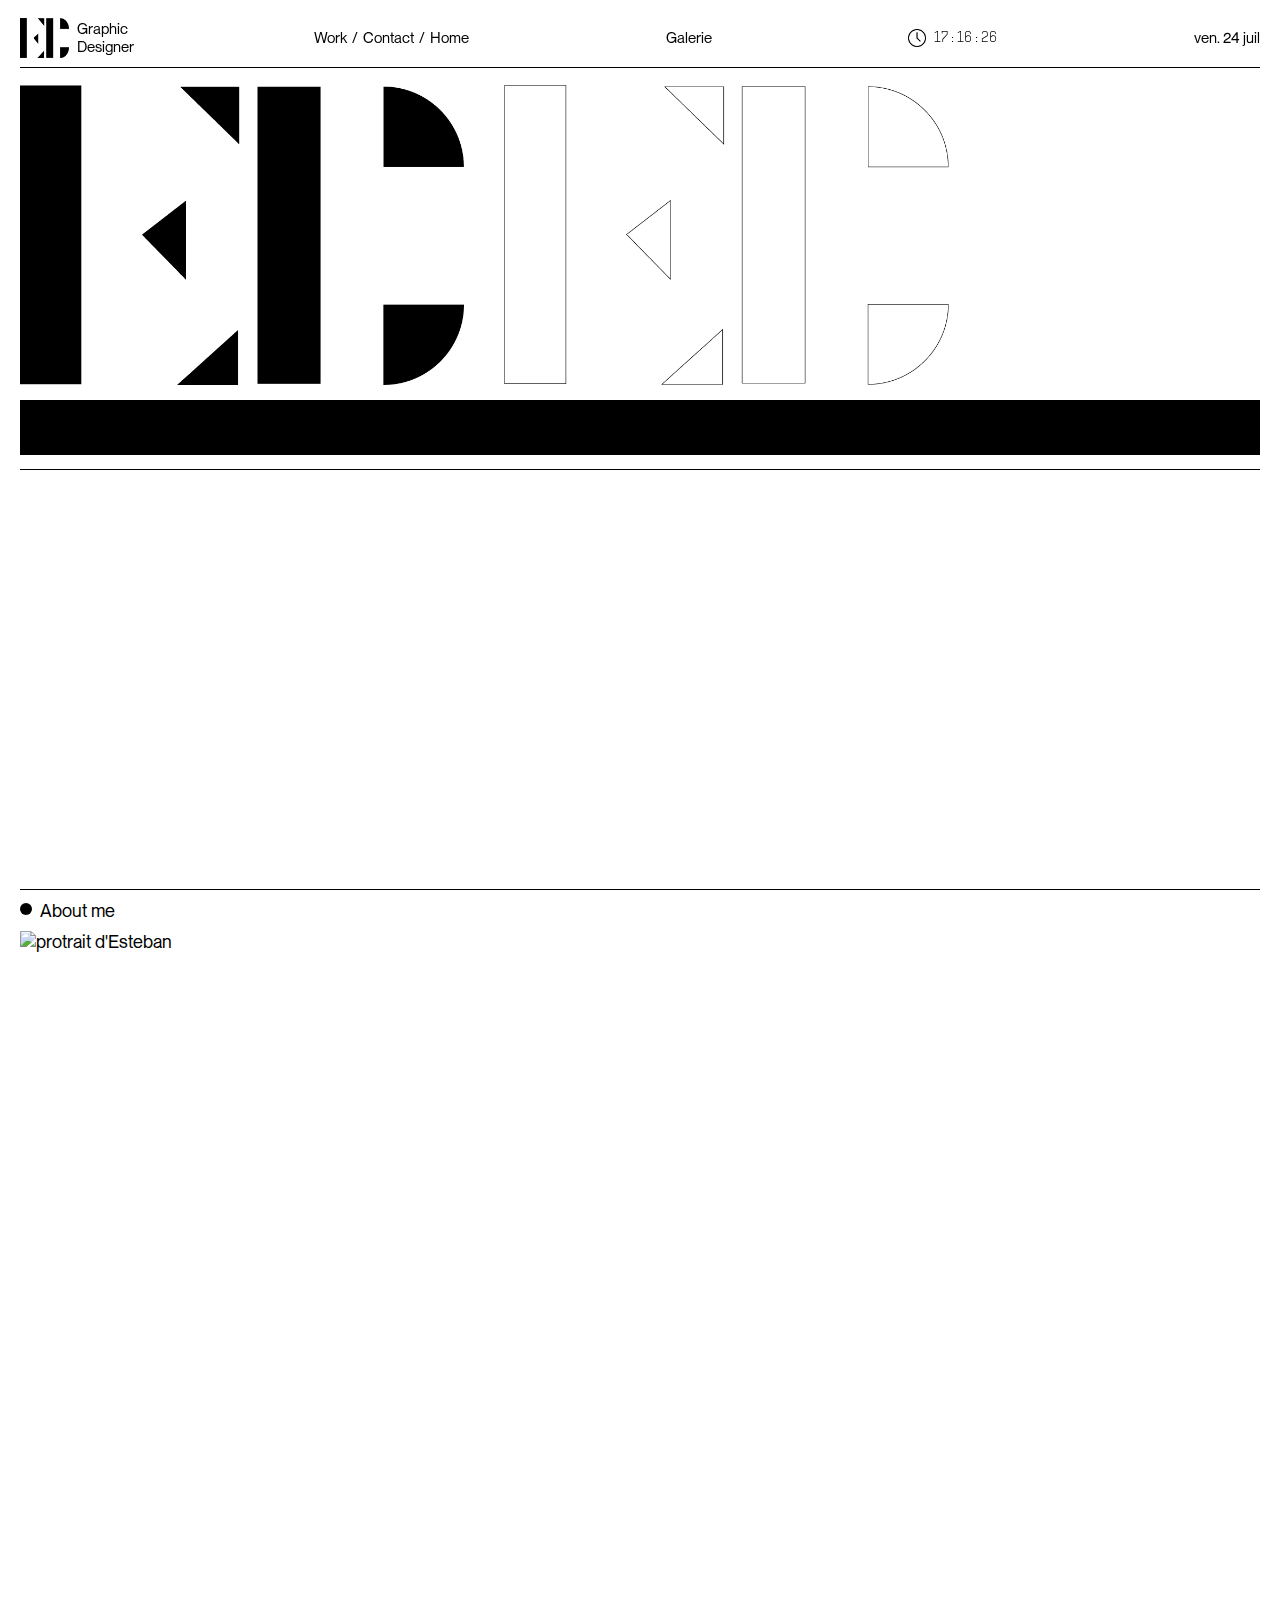
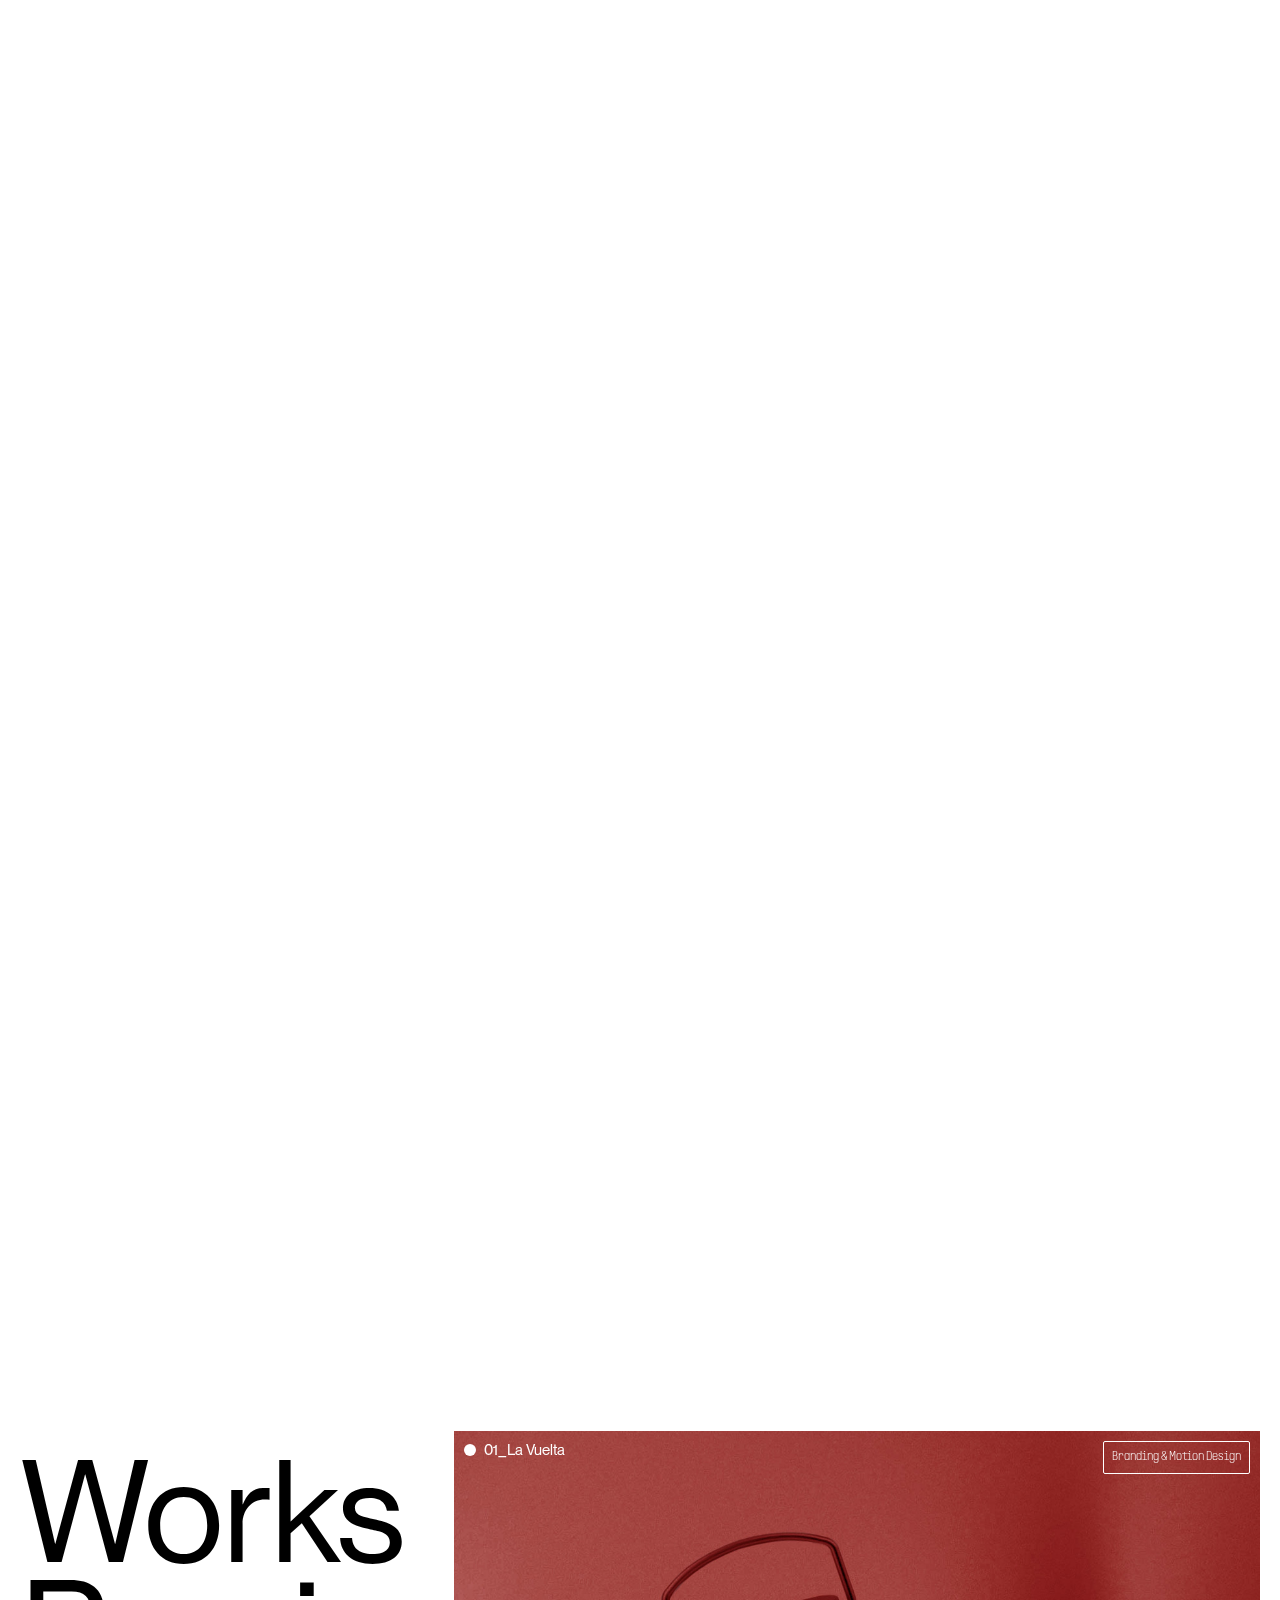
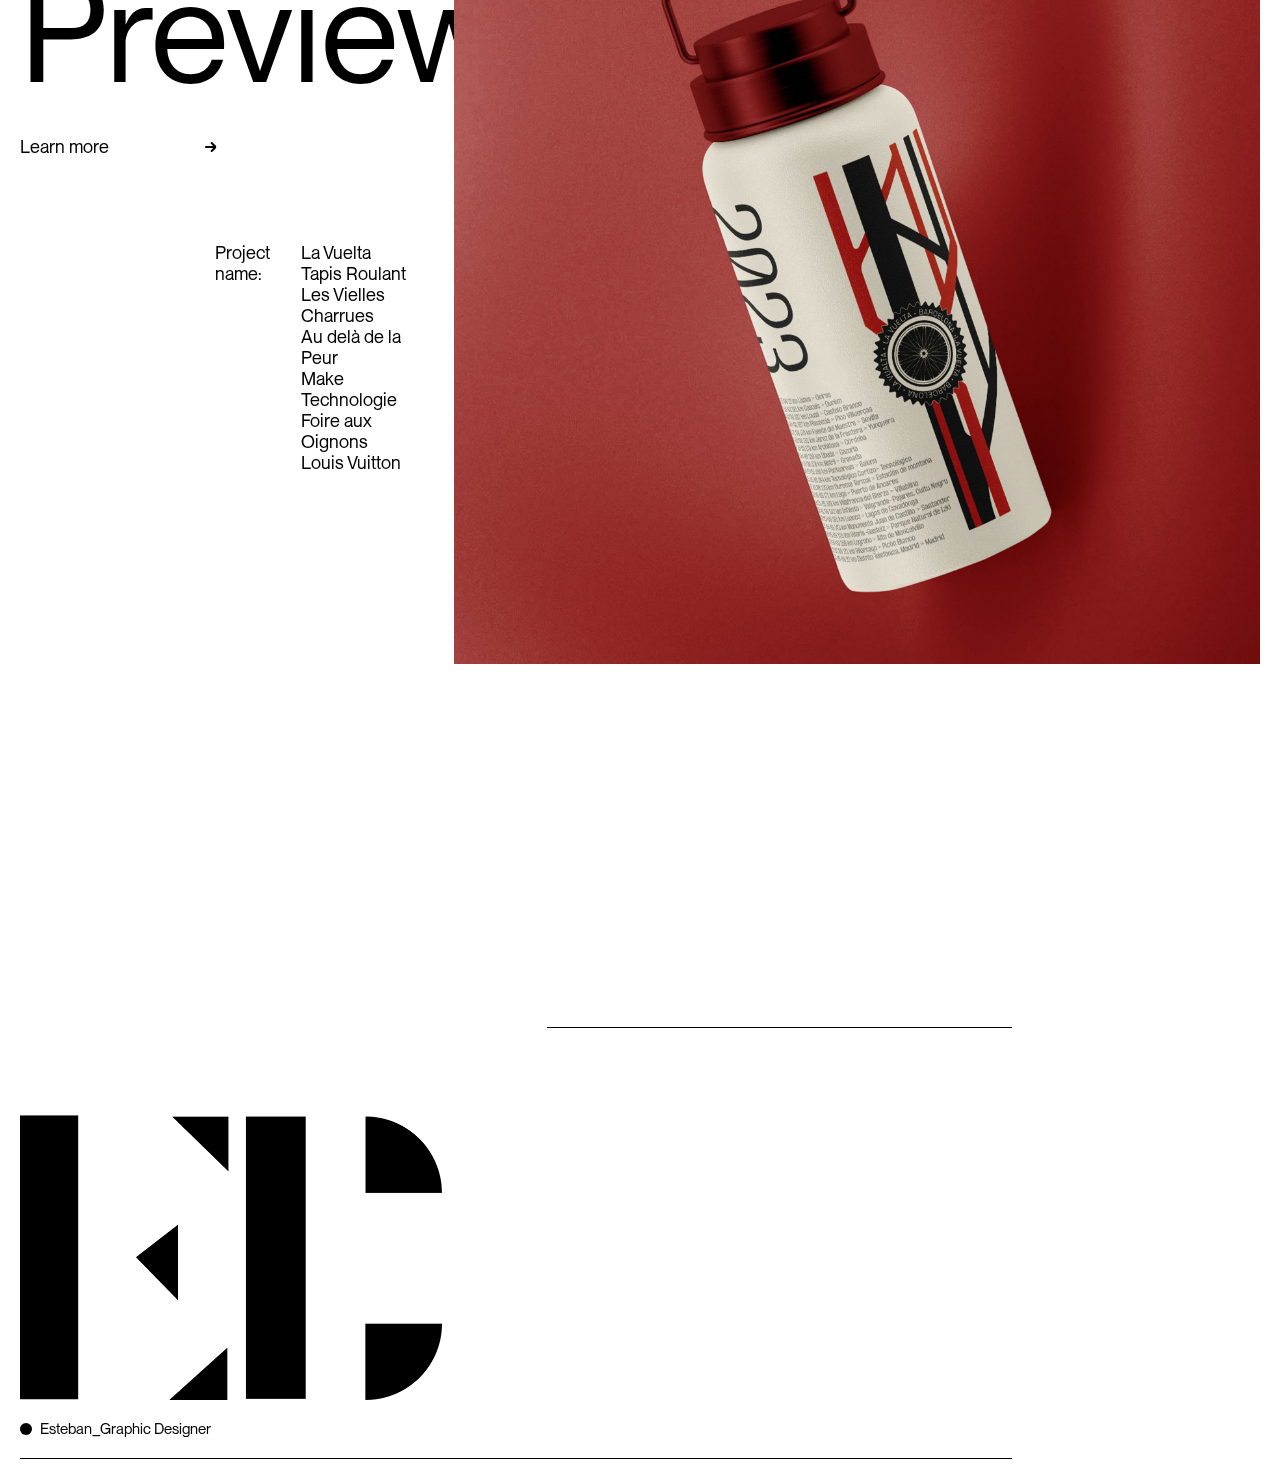
==== index.html @ 7fd8186e "Ajout de la seconde partie du css" ====
<!DOCTYPE html>
<html lang="fr">
<head>
    <meta charset="UTF-8">
    <meta name="viewport" content="width=device-width, initial-scale=1.0">

    <title>Esteban Deroussin</title>
    <link rel="icon" href="assets/img/logo/logo_noir.png">

    <link rel="stylesheet" href="stylesheet/lignes.css">
    <link rel="stylesheet" href="stylesheet/AnimateParagraphe.css">
    <link rel="stylesheet" href="stylesheet/styles.css">
    <link rel="stylesheet" href="stylesheet/main.css">

    <script src="scripts/in-view.min.js"></script>
    <script src="scripts/simpleParallax.js"></script>
    <script src="scripts/AnimateItems.js"></script>
</head>
<body>
    <nav id="menu" class="lignes">
        <section id="logo">
            <img src="assets/img/logo/logo_noir.png">
            <p>Graphic Designer</p>
        </section>
        <section id="sous-menu">
            <a class="dev_button">Work</a>
            <p>/</p>
            <a href="#contact">Contact</a>
            <p>/</p>
            <a href="#">Home</a>
        </section>
        <a id="galerieButton">Galerie</a>
        <section id="time">
            <img src="assets/img/logo/Logo_Horloge.png">
            <p id="horloge">17 : 16 : 26</p>
        </section>
        <p id="calendrier">Mer 3 avril</p>
    </nav>

    <div id="entete" class="lignes">
        <div class="entete_margin">

        </div>
        <section class="section_logo">
            <img src="assets/img/logo/logo_noir.png" alt="logo noir">
            <img src="assets/img/logo/logo_blanc.png" alt="logo blanc">
        </section>
        <div class="rectangle"></div>
    </div>

    <div id="menu_de_navigation" class="lignes">
        <section class="left">
            <article>
                <p class="fade-in">Mes domaines de compétences</p>
                <nav>
                    <a class="fade-in dev_button">Typographie</a>
                    <a class="fade-in dev_button">Motion Design</a>
                    <a class="fade-in dev_button">UX/UI</a>
                    <a class="fade-in dev_button">Branding</a>
                    <a class="fade-in dev_button">Illustration</a>
                </nav>
            </article>
            <div>
                <p class="fade-in">Projets :</p>
                <ul>
                    <li class="fade-in"><a herf="#">01_La Vuelta</a></li>
                    <li class="fade-in"><a herf="#">02_Tapis Roulant</a></li>
                    <li class="fade-in"><a herf="#">03_Les Vielles Charrues</a></li>
                    <li class="fade-in"><a herf="#">04_Au delà de la Peur</a></li>
                    <li class="fade-in"><a herf="#">05_Make Technologie</a></li>
                    <li class="fade-in"><a herf="#">06_Foire aux Oignons</a></li>
                    <li class="fade-in"><a herf="#">07_Louis Vuitton</a></li>
                </ul>
            </div>
        </section>
        <section class="right">
            <article>
                <h1 class="opacity">Esteban_</h1>
                <h1 class="opacity">GraphicDesigner</h1>
            </article>
            <p class="fade-in">scroll pour découvrir !</p>
        </section>
    </div>

    <section id="about_me" class="lignes">
        <p>About me</p>
        <img src="assets/img/accueil_esteban.png" alt="protrait d'Esteban" class="parallax">
        <h1 class="fade-in">Bonjour et bienvenue dans mon portfolio.  Je m’appelle Esteban Deroussin et je suis né le 26 octobre 2003 à Lyon. J’ai intégré depuis trois ans l’école E.artsup dans la filière direction artistique. Ce site est l’aboutissement de trois ans de travail et de passion. Il vous présente mes meilleurs réalisations dans les différents domaines que j’ai pu expérimenter cette année.</h1>
        <h1 class="fade-in">J’espère que vous prendrez plaisir à le visiter et que cela vous donnera envie d’explorer de nouvelles opportunités avec moi.</h1>
    </section>

    <section id="preview">
        <aside>
            <h1>Works Preview</h1>
            <div class="learn-link lignes">
                <a href="#">Learn more</a>
                <span></span>
            </div>
            <div class="projet-liste">
                <p>Project name:</p>
                <ul>
                    <li>La Vuelta</li>
                    <li>Tapis Roulant</li>
                    <li>Les Vielles Charrues</li>
                    <li>Au delà de la Peur</li>
                    <li>Make Technologie</li>
                    <li>Foire aux Oignons</li>
                    <li>Louis Vuitton</li>
                </ul>
            </div>
        </aside>
        <main>
            <div class="projet">
                <img src="assets/img/Vuelta/Gourle.jpg" alt="Illustration du projet">
                <p class="titre">01_La Vuelta</p>
                <p class="domaine">Branding & Motion Design</p>
            </div>
            <div class="projet">
                <video src="assets/mov/Tapis roulant - Animation 3D.mov" autoplay muted loop></video>
                <p class="titre">02_Tapis Roulant</p>
                <p class="domaine">Motion Design & 3D</p>
            </div>
            <div class="projet black-font">
                <img src="assets/img/Les vielles charrues/Tickets Gratuits.jpg" alt="Illustration du projet">
                <p class="titre">03_Les Vielles Charrues</p>
                <p class="domaine">Branding</p>
            </div>
            <div class="projet">
                <img src="assets/img/Au delà de la Peur/Page de fin.jpg" alt="Illustration du projet">
                <p class="titre">04_Au delà de la peur</p>
                <p class="domaine">Print & Photographie</p>
            </div>
            <div class="projet black-font">
                <img src="assets/img/Make Tech/WiFi.jpg" alt="Illustration du projet">
                <p class="titre">05_Make Technologie</p>
                <p class="domaine">Print & Photographie</p>
            </div>
            <div class="projet black-font">
                <img src="assets/img/Foire aux oignons/Zoomjpg.jpg" alt="Illustration du projet">
                <p class="titre">06_Foire aux Oignons</p>
                <p class="domaine">Motion Design</p>
            </div>
            <div class="projet">
                <img src="assets/img/Louis Vuitton/Sac shopping.jpg" alt="Illustration du projet">
                <p class="titre">07_Louis Vuitton</p>
                <p class="domaine">Branding & Motion Design</p>
            </div>
        </main>
    </section>

    <section id="contact">
        <!-- Logo et réseaux sociaux d'Esteban -->
        <div class="réseaux">
            <img src="assets/img/logo/logo_noir.png" alt="logo noir">
            <content>
                <p>Esteban_Graphic Designer</p>
                <div>
                    <a class="fade-in" href="https://www.instagram.com/esteban_drs1/">Instagram</a>
                    <a class="fade-in" href="https://www.facebook.com/esteban.deroussin">Facebook</a>
                    <a class="fade-in" href="https://www.linkedin.com/in/esteban-deroussin-28b207252/">Linkedin</a>
                </div>
            </content>
        </div>
        <div class="coordonnees">
            <!-- Coordonnées d'Esteban -->
            <article>
                <h2 class="fade-in">Mes coordonnées</h2>
                <p class="fade-in">Parlez-moi de votre nouveau projet.</p>
                <p class="fade-in">Collaborons ensemble et créons un projet qui vous correspond.</p>
                <aside>
                    <div class="fade-in">
                        <img src="assets/img/logo/logo_noir.png" alt="Image d'enveloppe indiquant l'envoie d'un email">
                        <a href="mailto:esteban.deroussin@icloud.com">Écrivez-moi</a>
                    </div>
                    <div class="fade-in">
                        <img src="assets/img/logo/logo_noir.png" alt="Image d'un téléphone indiquant l'appelle du créateur">
                        <a href="tel:+33 6 15 23 27 19">+33 0 15 23 27 19</a>
                    </div>
                </aside>
            </article>
            <!-- Coordonnées d'Arthur -->
            <div class="developpeur">
                <p class="fade-in">Développer par <gras>Arthur MATHIS</gras>, étudiant en Licence MIAGE à la Faculté des Sciences et Techniques de l'UHA.</p>
                <p class="fade-in">Retrouvez ces contacts et autres travaux ci-dessous.</p>
                <div class="reseaux-arthur">
                    <div class="item-reseau fade-in">
                        <img src="assets/img/logo/Github_logo.png" alt="Logo Linkedin">
                        <a href="https://www.linkedin.com/in/arthur-mathis-0a8701268/">Likedin</a>
                    </div>
                    <div class="item-reseau fade-in">
                        <img src="assets/img/logo/Github_logo.png" alt="Logo github">
                        <a href="https://github.com/ArthurMathis">GitHub</a> 
                    </div>
                    <div class="item-reseau fade-in">
                        <img src="assets/img/logo/Github_logo.png" alt="">
                        <a href="tel:+33 6 38 85 55 57">+33 6 85 55 57</a>
                    </div>
                    <div class="item-reseau fade-in">
                        <img src="assets/img/logo/Github_logo.png" alt="">
                        <a href="mailto:mathis.arthur68@gmail.com">mathis.arthur68@gmail.com</a>
                    </div>
                </div>
            </div>
        </div>
        <div class="recap-projet">
            <p class="fade-in">Projets :</p>
                <div>
                    <a href="#" class="fade-in">01_La Vuelta</a>
                    <a href="#" class="fade-in">02_Tapis Roulant</a>
                    <a href="#" class="fade-in">03_Les Vielles Charrues</a>
                    <a href="#" class="fade-in">04_Au delà de la Peur</a>
                    <a href="#" class="fade-in">05_Make Technologie</a>
                    <a href="#" class="fade-in">06_Foire aux Oignons</a>
                    <a href="#" class="fade-in">07_Louis Vuitton</a>
                </div>
        </div>
    </section>

    <section id="galerie">
        <nav class="lignes"><p id="closeButton">[Close]</p></nav>
        <content>
            <!-- La Vuelta -->
            <article class="projet lignes">
                <aside>
                    <div class="titre">
                        <h1>01</h1>
                        <h1>La Vuelta</h1>
                    </div>
                    <div class="domaine">
                        <h2>Domaine</h2>
                        <h2>Branding & Motion Design</h2>
                    </div>
                    <div class="outils">
                        <h2>Outils</h2>
                        <h2>Illustrator, Photoshop, After effect et Indesign</h2>
                    </div>
                </aside>
                <div class="mask"></div>
                <div class="items-galerie">
                    <div class="item small-item">
                        <img src="assets/img/Vuelta/Affiche noire zoom.jpg" alt="Illustration sous forme de Mockup">
                        <p>( 1 )</p>
                    </div> 
                    <div class="item big-item">
                        <video src="assets/mov/La Vuelta - Animation rouge.mp4" alt="Affiche animée" autoplay loop></video>
                        <p>( 2 )</p>
                    </div> 
                    <div class="item small-item">
                        <video src="assets/mov/La Vuelta - Animation noire.mp4" alt="Affiche animée" autoplay loop></video>
                        <p>( 3 )</p>
                    </div> 
                    <div class="item big-item">
                        <img src="assets/img/Vuelta/Noir & Rouge.jpg" alt="Illustration sous forme de Mockup">
                        <p>( 4 )</p>
                    </div> 
                    <div class="item">
                        <img src="assets/img/Vuelta/Gourle.jpg" alt="Mockup du projet">
                        <p>( 5 )</p>
                    </div> 
                    <div class="item">
                        <img src="assets/img/Vuelta/Sac.jpg" alt="Mockup du projet">
                        <p>( 6 )</p>
                    </div> 
                </div>
            </article>

            <!-- Tapis Roulant -->
            <article class="projet lignes">
                <aside>
                    <div class="titre">
                        <h1>02</h1>
                        <h1>Tapis Roulant</h1>
                    </div>
                    <div class="domaine">
                        <h2>Domaine</h2>
                        <h2>Motion Design & 3D</h2>
                    </div>
                    <div class="outils">
                        <h2>Outils</h2>
                        <h2>Cinema 4D & After Effect</h2>
                    </div>
                </aside>
                <div class="mask"></div>
                <div class="items-galerie">
                    <!-- Faux item forçant l'aligenement -->
                    <div class="small-item"></div>
                    <div class="item big-item">
                        <video src="assets/mov/Tapis roulant - Animation 3D.mov" autoplay loop></video>
                        <p>( 1 )</p>
                    </div> 
                </div>
            </article>

            <!-- Les Vielles Charrues -->
            <article class="projet lignes">
                <aside>
                    <div class="titre">
                        <h1>03</h1>
                        <h1>Les Vieilles Charrues</h1>
                    </div>
                    <div class="domaine">
                        <h2>Domaine</h2>
                        <h2>Branding</h2>
                    </div>
                    <div class="outils">
                        <h2>Outils</h2>
                        <h2>Illustrator, Photoshop et Indesign</h2>
                    </div>
                </aside>
                <div class="mask"></div>
                <div class="items-galerie">
                    <div class="item small-item">
                        <img src="assets/img/Les vielles charrues/Affiche zoom.jpg" alt="Illustration sous forme de Mockup">
                        <p>( 1 )</p>
                    </div> 
                    <div class="item big-item">
                        <img src="assets/img/Les vielles charrues/Flyer.jpg" alt="Affiche du projet">
                        <p>( 2 )</p>
                    </div> 
                    <div class="item big-item">
                        <img src="assets/img/Les vielles charrues/Affiches.jpg" alt="Illustration sous forme de Mockup">
                        <p>( 3 )</p>
                    </div> 
                    <div class="item small-item">
                        <img src="assets/img/Les vielles charrues/Gourde.jpg" alt="Illustration sous forme de Mockup">
                        <p>( 4 )</p>
                    </div>
                    <div class="item solo-item">
                        <img src="assets/img/Les vielles charrues/Horizontale.jpg" alt="Illustration sous forme de Mockup">
                        <p>( 5 )</p>
                    </div>  
                    <div class="item small-item">
                        <img src="assets/img/Les vielles charrues/Sac.jpg" alt="Illustration sous forme de Mockup">
                        <p>( 6 )</p>
                    </div> 
                    <div class="item big-item">
                        <img src="assets/img/Les vielles charrues/Tickets Gratuits.jpg" alt="Illustration sous forme de Mockup">
                        <p>( 7 )</p>
                    </div> 
                </div>
            </article>

            <!-- Au delà de la Peur -->
            <article class="projet lignes">
                <aside>
                    <div class="titre">
                        <h1>04</h1>
                        <h1>Au de là de la Peur</h1>
                    </div>
                    <div class="domaine">
                        <h2>Domaine</h2>
                        <h2>Print & Photographie</h2>
                    </div>
                    <div class="outils">
                        <h2>Outils</h2>
                        <h2>Photoshop et Indesign</h2>
                    </div>
                </aside>
                <div class="mask"></div>
                <div class="items-galerie">
                    <div class="item small-item">
                        <img src="assets/img/Au delà de la Peur/Page de fin.jpg" alt="">
                        <p>( 1 )</p>
                    </div> 
                    <div class="item big-item">
                        <img src="assets/img/Au delà de la Peur/Page de garde.jpg" alt="">
                        <p>( 2 )</p>
                    </div> 
                    <div class="item solo-item">
                        <img src="assets/img/Au delà de la Peur/Les mécanismes.jpg" alt="">
                        <p>( 3 )</p>
                    </div> 
                    <div class="item">
                        <img src="assets/img/Au delà de la Peur/Shining.jpg" alt="">
                        <p>( 4 )</p>
                    </div> 
                    <div class="item">
                        <img src="assets/img/Au delà de la Peur/Shutter.jpg" alt="">
                        <p>( 5 )</p>
                    </div> 
                </div>
            </article>

            <!-- Make Technologie -->
            <article class="projet lignes">
                <aside>
                    <div class="titre">
                        <h1>05</h1>
                        <h1>Make Technologie</h1>
                    </div>
                    <div class="domaine">
                        <h2>Domaine</h2>
                        <h2>UX Design</h2>
                    </div>
                    <div class="outils">
                        <h2>Outils</h2>
                        <h2>Figma et Cinema 4D</h2>
                    </div>
                </aside>
                <div class="mask"></div>
                <div class="items-galerie">
                    <div class="item solo-item">
                        <img src="assets/img/Make Tech/Carte mère.jpg" alt="">
                        <p>( 1 )</p>
                    </div> 
                    <div class="item solo-item">
                        <img src="assets/img/Make Tech/WiFi.jpg" alt="">
                        <p>( 2 )</p>
                    </div> 
                </div>
            </article>

            <!-- Electro-Polis -->
            <article class="projet lignes">
                <aside>
                    <div class="titre">
                        <h1>06</h1>
                        <h1>Electro-Polis</h1>
                    </div>
                    <div class="domaine">
                        <h2>Domaine</h2>
                        <h2>Branding & UX Design</h2>
                    </div>
                    <div class="outils">
                        <h2>Outils</h2>
                        <h2>Illustrator, Photoshop & Figma</h2>
                    </div>
                </aside>
                <div class="mask"></div>
                <div class="items-galerie">
                    <div class="item solo-item">
                        <img src="assets/img/Electro-Polis/Electropolis.jpg" alt="">
                        <p>( 1 )</p>
                    </div> 
                    <div class="item small-item">
                        <img src="assets/img/Electro-Polis/Billboard.jpg" alt="">
                        <p>( 2 )</p>
                    </div> 
                    <div class="item big-item">
                        <img src="assets/img/Electro-Polis/Billeterie.jpg" alt="">
                        <p>( 3 )</p>
                    </div> 
                    <div class="item solo-item">
                        <img src="assets/img/Electro-Polis/Mockup Macbook pro.jpg" alt="">
                        <p>( 4 )</p>
                    </div> 
                </div>
            </article>

            <!-- Foire aux Oignons -->
            <article class="projet lignes">
                <aside>
                    <div class="titre">
                        <h1>07</h1>
                        <h1>Foire aux oignons</h1>
                    </div>
                    <div class="domaine">
                        <h2>Domaine</h2>
                        <h2>Branding</h2>
                    </div>
                    <div class="outils">
                        <h2>Outils</h2>
                        <h2>Illustrator, Photoshop & Indesign</h2>
                    </div>
                </aside>
                <div class="mask"></div>
                <div class="items-galerie">
                    <div class="item">
                        <img src="assets/img/Foire aux oignons/Zoomjpg.jpg" alt="">
                        <p>( 1 )</p>
                    </div> 
                    <div class="item">
                        <img src="assets/img/Foire aux oignons/Mockup.jpg" alt="">
                        <p>( 2 )</p>
                    </div> 
                    <div class="item big-item">
                        <img src="assets/img/Foire aux oignons/Affiches.jpg" alt="">
                        <p>( 3 )</p>
                    </div> 
                    <div class="item small-item">
                        <img src="assets/img/Foire aux oignons/Gobelet.jpg" alt="">
                        <p>( 4 )</p>
                    </div> 
                </div>
            </article>

            <!-- Louis Vuitton -->
            <article class="projet lignes">
                <aside>
                    <div class="titre">
                        <h1>08</h1>
                        <h1>Louis Vuitton</h1>
                    </div>
                    <div class="domaine">
                        <h2>Domaine</h2>
                        <h2>Branding</h2>
                    </div>
                    <div class="outils">
                        <h2>Outils</h2>
                        <h2>Illustrator & Photoshop</h2>
                    </div>
                </aside>
                <div class="mask"></div>
                <div class="items-galerie lignes">
                    <div class="item">
                        <img src="assets/img/Louis Vuitton/Magasin.jpg" alt="">
                        <p>( 1 )</p>
                    </div> 
                    <div class="item">
                        <img src="assets/img/Louis Vuitton/Sac shopping.jpg" alt="">
                        <p>( 2 )</p>
                    </div> 
                    <div class="item">
                        <img src="assets/img/Louis Vuitton/Logo.jpg" alt="">
                        <p>( 3 )</p>
                    </div> 
                    <div class="item">
                        <img src="assets/img/Louis Vuitton/Flacon.jpg" alt="">
                        <p>( 4 )</p>
                    </div> 
                </div>
            </article>
        </content>
    </section>

    <div id="developpement">
        <div class="cards">
            <div id="dev_notif_close_icon"></div>
            <h1>Site en développement</h1>
            <p>Certaines rubriques du site ne sont pas encoredisponible. Notre équipe travaille à laréalisation de ce projet. Merci de votrecompréhension et à bientôt !</p>
        </div>
    </div>

    <script src="scripts/data.js"></script>
    <script src="scripts/controler.js"></script>
    <script src="scripts/view.js"></script>
</body>
</html>
---- stylesheet/lignes.css ----
.lignes {
  position: relative;
}
.lignes::after {
  content: "";
  position: absolute;
  bottom: 0;
  width: 100%;
  height: 1px;
  background-color: var(--black);
  transform: scaleX(0);
  will-change: transform;
  transform-origin: left;
  overflow-x: hidden;
  transition: transform 850ms ease-in-out;
}
.lignes.active::after {
  transform: scaleX(1);
}

/*# sourceMappingURL=lignes.css.map */
---- stylesheet/AnimateParagraphe.css ----
.fade-in {
  opacity: 0;
  transform: translateY(20px);
  will-change: opacity transform;
  transition: opacity 750ms ease, transform 750ms ease;
}
.fade-in.active {
  opacity: 1;
  transform: translateY(0);
}

.opacity {
  opacity: 0;
  will-change: opacity;
  transition: opacity 750ms ease;
}
.opacity.active {
  opacity: 1;
}

/*# sourceMappingURL=AnimateParagraphe.css.map */
---- stylesheet/styles.css ----
@font-face {
  font-family: "Montreal";
  src: url("../assets/typo/Neue Montreal/PPNeueMontreal-Regular.otf");
}
@font-face {
  font-family: "Montreal Bold";
  src: url("../assets/typo/Neue Montreal/PPNeueMontreal-Bold.otf");
}
@font-face {
  font-family: "Supply";
  src: url("../assets/typo/Supply/PPSupplySans-Ultralight.otf");
}
:root {
  --police-extra-big: 142px;
  --police-big: 90px;
  --police-normal: 18px;
  --police-small: 15px;
  --police-extra-small: 12px;
  --black: #000;
  --ligth-black: #888;
  --white: #fff;
  --margin: 20px;
  --police-weigth-normal: 400;
  --police-weigth-small: 100;
}

* {
  padding: 0;
  margin: 0;
  z-index: 0;
  box-sizing: border-box;
  font-family: "Montreal";
  font-size: var(--police-normal);
  font-weight: var(--police-weigth-normal);
  text-decoration: none;
  list-style: none;
}

::selection {
  background-color: rgba(0, 0, 0, 0.1);
}

body {
  overflow-x: hidden;
}

a {
  color: var(--black);
  text-decoration: none;
}

#menu {
  position: fixed;
  left: 0;
  top: 0;
  display: flex;
  justify-content: space-between;
  align-items: center;
  width: calc(100dvw - 2 * var(--margin));
  height: 60px;
  z-index: 10;
  margin: 7.5px var(--margin) 0 var(--margin);
  background: transparent;
}
#menu::before {
  content: "";
  position: absolute;
  width: 100dvw;
  height: 84px;
  backdrop-filter: blur(11px);
  transform: translateX(calc(-1 * var(--margin))) translateY(-12.5px);
}
#menu p {
  font-size: var(--police-small);
}
#menu a {
  position: relative;
  height: var(--police-normal);
  font-size: var(--police-small);
}
#menu a::before {
  content: "";
  position: absolute;
  bottom: 0;
  width: 100%;
  height: 1px;
  background-color: var(--black);
  transform: scaleX(0);
  will-change: transform;
  transform-origin: left;
  overflow-x: hidden;
  transition: transform 200ms ease-in-out;
}
#menu a:hover::before {
  transform: scaleX(1);
}
#menu #logo {
  display: flex;
  align-items: center;
  gap: 8px;
}
#menu #logo img {
  height: 40px;
  max-width: 50%;
}
#menu #logo p {
  width: 30px;
}
#menu #sous-menu {
  display: flex;
  gap: 5px;
}
#menu #time {
  display: flex;
  align-items: center;
  gap: 8px;
}
#menu #time p {
  font-family: Supply;
  font-weight: 200;
}
#menu #time img {
  height: var(--police-normal);
}

@keyframes apparition {
  from {
    opacity: 0;
  }
  to {
    opacity: 1;
  }
}
@keyframes disapparition {
  from {
    opacity: 1;
  }
  to {
    opacity: 0;
  }
}
#galerie {
  position: fixed;
  top: 0;
  left: 0;
  display: none;
  width: 100dvw;
  min-height: 100dvh;
  z-index: 30;
  padding: var(--margin);
  padding-left: 20%;
  background-color: rgba(0, 0, 0, 0.8);
  backdrop-filter: blur(11px);
  will-change: opacity animation;
  animation: ease apparition 800ms forwards;
}
#galerie.disparition {
  animation: ease disapparition 800ms forwards;
}
#galerie nav {
  display: flex;
  align-items: center;
  width: 100%;
  height: 40px;
  padding-bottom: 10px;
}
#galerie nav::after {
  background-color: var(--white);
}
#galerie nav p {
  position: relative;
  font-size: var(--police-small);
  margin-left: 52%;
  color: var(--white);
}
#galerie nav p::before {
  content: "";
  position: absolute;
  bottom: 0;
  width: 100%;
  height: 1px;
  background-color: var(--white);
  transform: scaleX(0);
  will-change: transform;
  transform-origin: left;
  overflow-x: hidden;
  transition: transform 200ms ease-in-out;
}
#galerie nav p:hover::before {
  transform: scaleX(1);
}
#galerie content {
  display: flex;
  flex-direction: column;
  gap: var(--margin);
  padding-top: var(--margin);
  width: 100%;
  max-height: 100dvh;
  overflow-y: scroll;
  color: var(--white);
}
#galerie content .projet {
  display: flex;
  width: 100%;
  margin: 0;
  padding-top: var(--margin);
  padding-bottom: var(--margin);
}
#galerie content .projet::after {
  bottom: 100%;
  background-color: var(--white);
}
#galerie content .projet.active aside .domaine::after, #galerie content .projet.active aside .outils::after {
  transform: scaleX(1);
}
#galerie content .projet aside {
  display: flex;
  flex-direction: column;
  gap: calc(var(--margin) / 2);
  width: 35%;
}
#galerie content .projet aside h2 {
  font-size: var(--police-small);
}
#galerie content .projet aside .titre, #galerie content .projet aside .domaine, #galerie content .projet aside .outils {
  display: flex;
  gap: var(--margin);
}
#galerie content .projet aside .titre h1, #galerie content .projet aside .domaine h1, #galerie content .projet aside .outils h1 {
  font-family: "Montreal Bold";
  font-size: var(--police-normal);
}
#galerie content .projet aside .domaine, #galerie content .projet aside .outils {
  position: relative;
  padding-bottom: calc(var(--margin) / 4);
}
#galerie content .projet aside .domaine::after, #galerie content .projet aside .outils::after {
  content: "";
  position: absolute;
  bottom: 0;
  width: 100%;
  height: 1px;
  background-color: var(--white);
  transform: scaleX(0);
  will-change: transform;
  transform-origin: left;
  overflow-x: hidden;
  transition: transform 850ms ease-in-out;
}
#galerie content .projet aside .domaine h2:first-child, #galerie content .projet aside .outils h2:first-child {
  width: 15%;
}
#galerie content .projet .mask {
  width: 5%;
}
#galerie content .projet .items-galerie {
  display: flex;
  flex-wrap: wrap;
  gap: var(--margin);
  width: 60%;
}
#galerie content .projet .items-galerie .item {
  margin-bottom: calc(var(--margin) * 4);
  width: calc(50% - var(--margin) / 2);
}
#galerie content .projet .items-galerie .item p {
  padding-top: 10px;
  font-size: var(--police-small);
  text-align: center;
}
#galerie content .projet .items-galerie .item img, #galerie content .projet .items-galerie .item video {
  max-width: 100%;
  max-height: 90dvh;
}
#galerie content .projet .items-galerie .big-item {
  width: calc(75% - var(--margin));
}
#galerie content .projet .items-galerie .small-item {
  width: 25%;
}
#galerie content .projet .items-galerie .solo-item {
  width: 100%;
}
#galerie content .projet .items-galerie .solo-item img, #galerie content .projet .items-galerie .solo-item video, #galerie content .projet .items-galerie .small-item img, #galerie content .projet .items-galerie .small-item video, #galerie content .projet .items-galerie .big-item img, #galerie content .projet .items-galerie .big-item video {
  width: 100%;
}

/*# sourceMappingURL=styles.css.map */
---- stylesheet/main.css ----
@charset "UTF-8";
body {
  width: calc(100dvw - 2 * var(--margin));
  min-height: calc(100dvh - 2 * var(--margin));
  margin: var(--margin);
}

#entete {
  display: flex;
  flex-direction: column;
  gap: var(--police-small);
  padding-bottom: 15px;
  height: 50dvh;
}
#entete .entete_margin {
  width: 100dvw;
  height: 50px;
}
#entete .section_logo {
  display: flex;
  gap: calc(var(--margin) * 2);
}
#entete .section_logo img {
  height: calc(50dvh - 150px);
}
#entete .rectangle {
  width: 100%;
  height: 55px;
  will-change: box-shadow;
  transition: box-shadow ease 600ms;
}
#entete .rectangle.active {
  box-shadow: inset 0 55px 0 0 var(--black);
}

#menu_de_navigation {
  display: flex;
  flex-direction: row;
  width: 100%;
  height: calc(50dvh - 1.5 * var(--margin));
  padding: calc(var(--margin) * 1.2) 0;
}
#menu_de_navigation .left {
  display: flex;
  flex-direction: column;
  justify-content: space-between;
  width: 40%;
  height: 100%;
}
#menu_de_navigation .left article {
  display: flex;
  flex-direction: column;
  gap: calc(var(--margin) * 1.2);
}
#menu_de_navigation .left article p {
  font-family: "Supply";
  font-weight: var(--police-weigth-small);
  font-size: var(--police-small);
}
#menu_de_navigation .left article nav {
  display: flex;
  gap: 15px;
}
#menu_de_navigation .left article nav > a {
  font-family: "Supply";
  font-weight: 200;
  font-size: var(--police-extra-small);
  border: 1px solid #999;
  border-radius: 2px;
  padding: 8px;
  transition: color ease 250ms, background-color ease 250ms;
  will-change: color, background-color;
}
#menu_de_navigation .left article nav > a:hover {
  color: var(--white);
  background-color: var(--black);
}
#menu_de_navigation .left div {
  display: flex;
  width: 100%;
}
#menu_de_navigation .left div p {
  width: 20%;
  font-size: var(--police-small);
}
#menu_de_navigation .left div ul a {
  font-size: var(--police-small);
  will-change: opacity;
  transition: ease 200ms opacity;
}
#menu_de_navigation .left div ul a:hover {
  opacity: 0.5;
}
#menu_de_navigation .right {
  display: flex;
  flex-direction: column;
  justify-content: space-between;
  width: 60%;
}
#menu_de_navigation .right h1 {
  text-align: right;
  font-weight: var(--police-weigth-big);
  font-size: var(--police-extrabig);
  line-height: 87px;
  transform: translateY(calc(-1 * var(--margin)));
}
#menu_de_navigation .right p {
  text-align: right;
  font-size: var(--police-small);
}

#about_me {
  display: flex;
  flex-direction: column;
  gap: calc(var(--margin) / 2);
  padding: calc(var(--margin) / 2) 0;
}
#about_me p {
  margin-left: 5px;
  transform: translateX(var(--police-small));
}
#about_me p::before {
  content: "";
  position: absolute;
  left: -5px;
  display: block;
  width: var(--police-extra-small);
  height: var(--police-extra-small);
  background-color: var(--black);
  border-radius: 50%;
  transform: translateX(calc(-1 * var(--police-small))) translateY(3px);
}
#about_me h1 {
  font-size: var(--police-big);
  line-height: 85px;
  margin: var(--margin) 0;
}
#about_me h1:first-of-type {
  margin-top: calc(var(--margin) * 4);
}
#about_me img {
  align-self: start;
  height: 400px;
  object-fit: contain;
}

#contact {
  display: flex;
  width: 100%;
  height: calc(100dvh - 105px);
}
#contact .réseaux {
  display: flex;
  flex-direction: column;
  justify-content: end;
  gap: var(--margin);
  width: 42.5%;
  padding: var(--margin) 0;
  border-bottom: 1px solid var(--black);
}
#contact .réseaux img {
  width: 80%;
}
#contact .réseaux content {
  display: flex;
  justify-content: space-between;
  width: 100%;
}
#contact .réseaux content p {
  margin-left: 5px;
  font-size: var(--police-small);
  transform: translateX(var(--police-small));
}
#contact .réseaux content p::before {
  content: "";
  position: absolute;
  left: -5px;
  display: block;
  width: var(--police-extra-small);
  height: var(--police-extra-small);
  background-color: var(--black);
  border-radius: 50%;
  transform: translateX(calc(-1 * var(--police-small))) translateY(3px);
}
#contact .réseaux content div {
  display: flex;
  gap: var(--margin);
}
#contact .réseaux content div a {
  font-size: var(--police-small);
  position: relative;
}
#contact .réseaux content div a::before {
  content: "";
  position: absolute;
  bottom: 0;
  width: 100%;
  height: 1px;
  background-color: var(--black);
  transform: scaleX(0);
  will-change: transform;
  transform-origin: left;
  overflow-x: hidden;
  transition: transform 200ms ease-in-out;
}
#contact .réseaux content div a:hover::before {
  transform: scaleX(1);
}
#contact .coordonnees {
  display: flex;
  flex-direction: column;
  justify-content: center;
  width: 37.5%;
  height: 100%;
  border-bottom: 1px solid var(--black);
}
#contact .coordonnees article {
  max-height: 30%;
  margin-bottom: 10%;
}
#contact .coordonnees article h2 {
  font-family: "Supply";
  font-weight: 200;
  font-size: var(--police-small);
  margin-bottom: var(--margin);
}
#contact .coordonnees article p {
  font-size: var(--police-small);
}
#contact .coordonnees article aside {
  display: flex;
  margin-top: var(--margin);
}
#contact .coordonnees article aside div {
  display: flex;
  align-items: center;
  gap: calc(var(--margin) / 2);
  width: 50%;
}
#contact .coordonnees article aside div img {
  width: calc(3 * var(--police-small));
}
#contact .coordonnees article aside div a {
  position: relative;
  font-family: "Supply";
  font-weight: 200;
  font-size: var(--police-small);
}
#contact .coordonnees article aside div a::before {
  content: "";
  position: absolute;
  bottom: 0;
  width: 100%;
  height: 1px;
  background-color: var(--black);
  transform: scaleX(0);
  will-change: transform;
  transform-origin: left;
  overflow-x: hidden;
  transition: transform 200ms ease-in-out;
}
#contact .coordonnees article aside div a:hover::before {
  transform: scaleX(1);
}
#contact .coordonnees .developpeur {
  display: flex;
  flex-direction: column;
  gap: calc(var(--margin) / 4);
  width: 100%;
  height: 30%;
  padding-top: 10%;
  border-top: 1px solid var(--black);
}
#contact .coordonnees .developpeur p {
  font-size: var(--police-small);
}
#contact .coordonnees .developpeur p gras {
  font-size: var(--police-small);
  font-family: "Montreal Bold";
}
#contact .coordonnees .developpeur .reseaux-arthur {
  display: flex;
  flex-wrap: wrap;
  gap: var(--margin);
  width: 100%;
  padding-top: calc(var(--margin) / 2);
}
#contact .coordonnees .developpeur .reseaux-arthur .item-reseau {
  display: flex;
  align-items: center;
  gap: calc(var(--margin) / 2);
}
#contact .coordonnees .developpeur .reseaux-arthur .item-reseau a {
  position: relative;
  font-family: "Supply";
  font-weight: 200;
  font-size: var(--police-small);
}
#contact .coordonnees .developpeur .reseaux-arthur .item-reseau a::before {
  content: "";
  position: absolute;
  bottom: 0;
  width: 100%;
  height: 1px;
  background-color: var(--black);
  transform: scaleX(0);
  will-change: transform;
  transform-origin: left;
  overflow-x: hidden;
  transition: transform 200ms ease-in-out;
}
#contact .coordonnees .developpeur .reseaux-arthur .item-reseau a:hover::before {
  transform: scaleX(1);
}
#contact .coordonnees .developpeur .reseaux-arthur .item-reseau img {
  width: calc(3 * var(--police-small));
  width: var(--police-normal);
}
#contact .recap-projet {
  display: flex;
  align-items: end;
  width: 20%;
}
#contact .recap-projet > p {
  width: 30%;
  font-size: var(--police-small);
  padding-bottom: calc(7 * var(--police-small));
}
#contact .recap-projet div {
  display: flex;
  flex-direction: column;
  justify-content: right;
  align-items: end;
  width: 70%;
}
#contact .recap-projet div a {
  font-size: var(--police-small);
  will-change: opacity;
  transition: ease 200ms opacity;
}
#contact .recap-projet div a:hover {
  opacity: 0.5;
}

#preview {
  display: flex;
  width: 100%;
  height: calc(100vh - 67px);
}
#preview aside {
  position: sticky;
  top: 67px;
  width: 35%;
  height: 100%;
}
#preview aside h1 {
  margin: var(--margin) 0 calc(2 * var(--margin));
  font-size: var(--police-extra-big);
  line-height: 120px;
}
#preview aside .learn-link {
  display: flex;
  justify-content: space-between;
  align-items: center;
  width: 45%;
  padding: calc(var(--margin) / 4) 0;
}
#preview aside .learn-link span {
  display: block;
  width: calc(var(--margin) / 2);
  height: 2px;
  background-color: var(--black);
  border-radius: 1px;
}
#preview aside .learn-link span::before, #preview aside .learn-link span::after {
  content: "";
  position: absolute;
  top: 50%;
  right: 0;
  width: calc(var(--margin) / 3);
  height: 2px;
  background-color: var(--black);
  border-radius: 1px;
  transform: translateY(-50%);
  transform-origin: right;
}
#preview aside .learn-link span::before {
  transform: translateY(-50%) rotate(45deg);
}
#preview aside .learn-link span::after {
  transform: translateY(-50%) rotate(-45deg);
}
#preview aside .projet-liste {
  display: flex;
  justify-content: space-between;
  width: 50%;
  margin-top: 80px;
  margin-left: 45%;
}
#preview aside .projet-liste ul li.active {
  color: var(--ligth-black);
}
#preview main {
  scroll-snap-type: y mandatory;
  overflow-y: scroll;
  width: 65%;
}
#preview main .projet {
  position: relative;
  width: 100%;
  height: calc(100vh - 67px);
  scroll-snap-align: start;
  /*
  & .titre, & .domaine{
      mix-blend-mode: difference;
  }
  */
}
#preview main .projet img, #preview main .projet video {
  width: 100%;
  height: 100%;
  object-fit: cover;
}
#preview main .projet .titre {
  position: absolute;
  top: 10px;
  left: 10px;
  color: var(--white);
  font-size: var(--police-small);
  transform: translateX(var(--police-small));
  margin-left: 5px;
}
#preview main .projet .titre::before {
  content: "";
  position: absolute;
  left: -5px;
  display: block;
  width: var(--police-extra-small);
  height: var(--police-extra-small);
  background-color: var(--white);
  border-radius: 50%;
  transform: translateX(calc(-1 * var(--police-small))) translateY(3px);
}
#preview main .projet .domaine {
  position: absolute;
  top: 10px;
  right: 10px;
  width: fit-content;
  font-family: "Supply";
  font-weight: 200;
  font-size: var(--police-extra-small);
  color: var(--white);
  border: 1px solid var(--white);
  border-radius: 2px;
  padding: 8px;
  transition: color ease 250ms, background-color ease 250ms;
  will-change: color, background-color;
}
#preview main .black-font .titre, #preview main .black-font .domaine {
  color: var(--black);
  border-color: var(--black);
}
#preview main .black-font .titre::before, #preview main .black-font .domaine::before {
  background-color: var(--black);
}

#developpement {
  position: fixed;
  top: 0;
  left: 0;
  display: none;
  justify-content: center;
  align-items: center;
  width: 100dvw;
  height: 100dvh;
  z-index: 20;
  padding: 25%;
  backdrop-filter: blur(20px);
}
#developpement.active {
  display: flex;
}
#developpement .cards {
  display: flex;
  justify-content: center;
  align-items: center;
  flex-direction: column;
  gap: 50px;
  min-width: 60%;
  min-height: 60%;
  z-index: 21;
  padding: 10% 10% calc(10% + 50px) 10%;
  background-color: var(--white);
  border: 1px solid var(--black);
}
#developpement .cards h1 {
  border-bottom: 1px solid var(--black);
}
#developpement #dev_notif_close_icon {
  position: relative;
  display: block;
  width: calc(1.8 * var(--police-normal));
  height: calc(1.8 * var(--police-normal));
  border-radius: 50%;
  will-change: border;
  transform: translateX(500%);
}
#developpement #dev_notif_close_icon::before, #developpement #dev_notif_close_icon::after {
  content: "";
  position: absolute;
  top: 50%;
  left: 50%;
  display: block;
  width: 80%;
  height: 2px;
  background-color: var(--black);
  border-radius: 2px;
}
#developpement #dev_notif_close_icon::before {
  transform: translateX(-50%) translateY(-50%) rotate(45deg);
}
#developpement #dev_notif_close_icon::after {
  transform: translateX(-50%) translateY(-50%) rotate(-45deg);
}
#developpement #dev_notif_close_icon:hover {
  border: 1px solid var(--black);
}
#developpement #dev_notif_close_icon:hover::before {
  transform: translateX(-50%) translateY(-50%) rotate(45deg);
}
#developpement #dev_notif_close_icon:hover::after {
  transform: translateX(-50%) translateY(-50%) rotate(-45deg);
}

/*# sourceMappingURL=main.css.map */
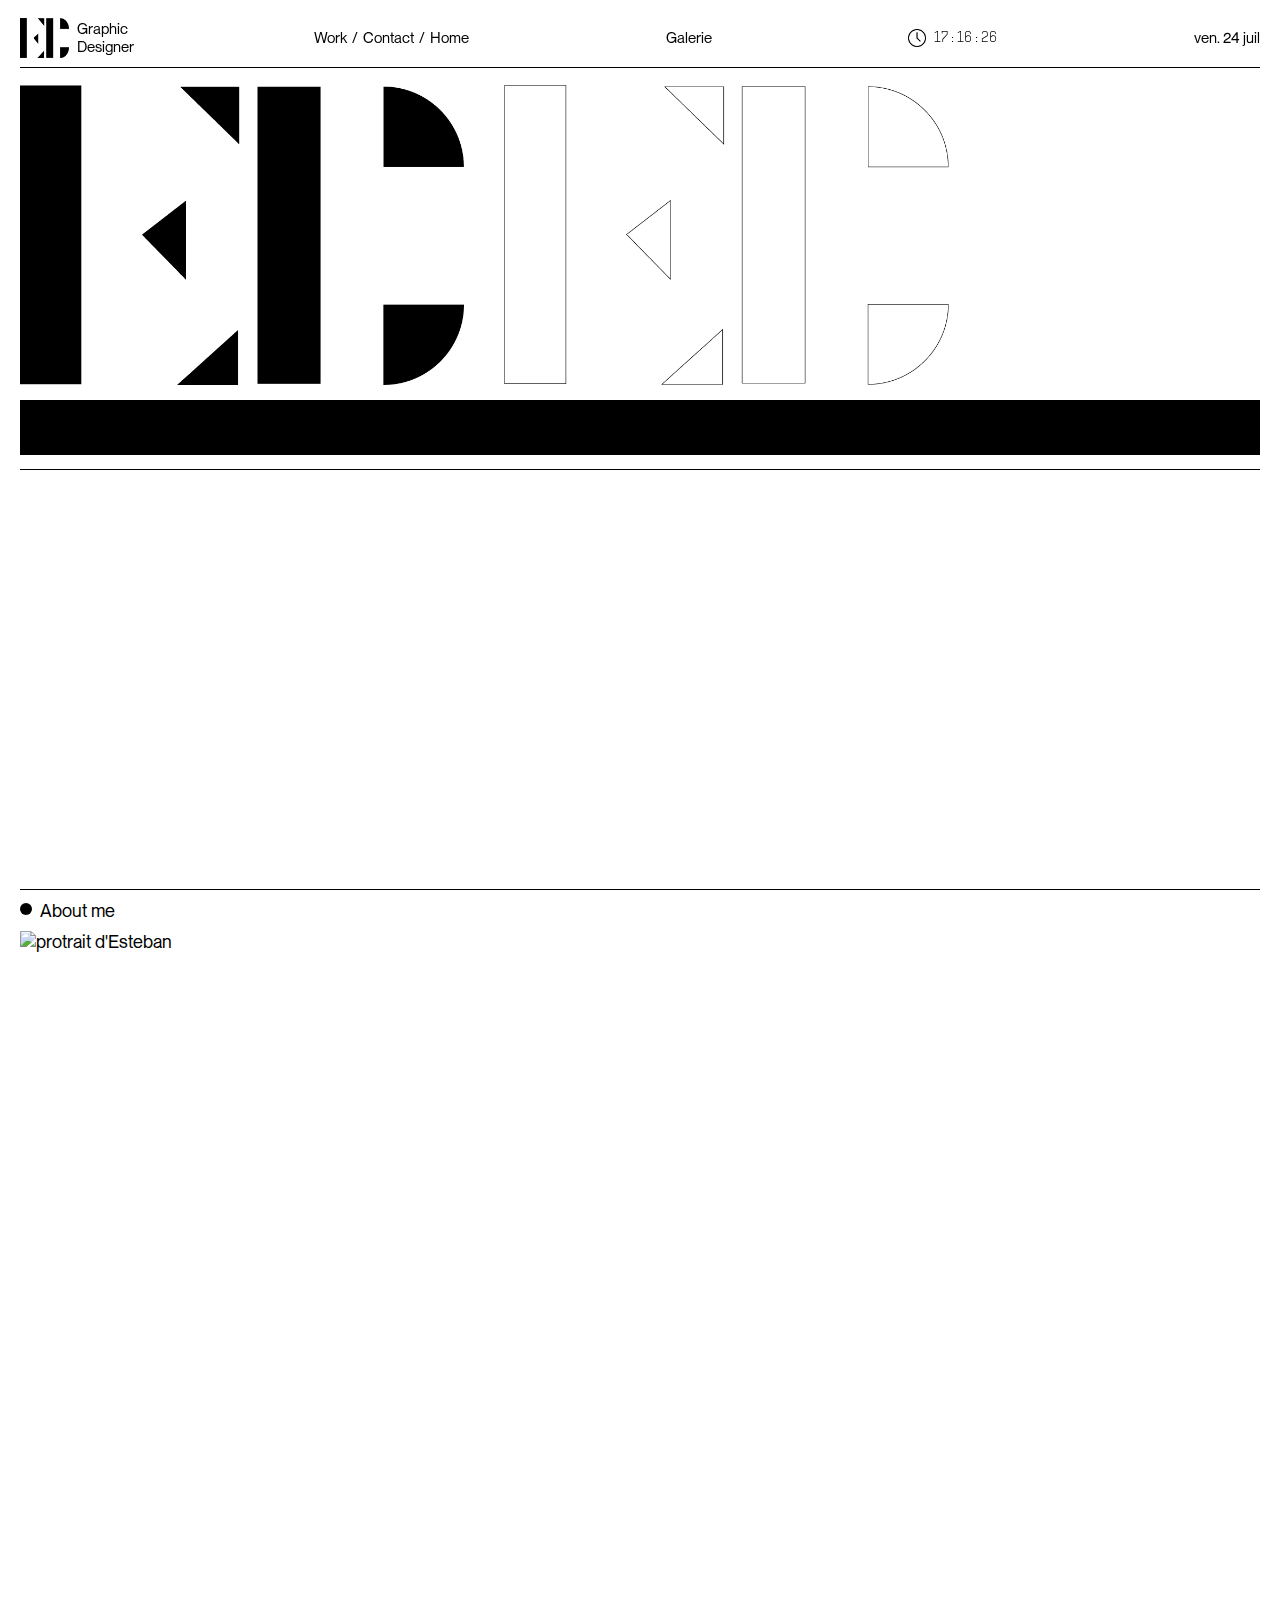
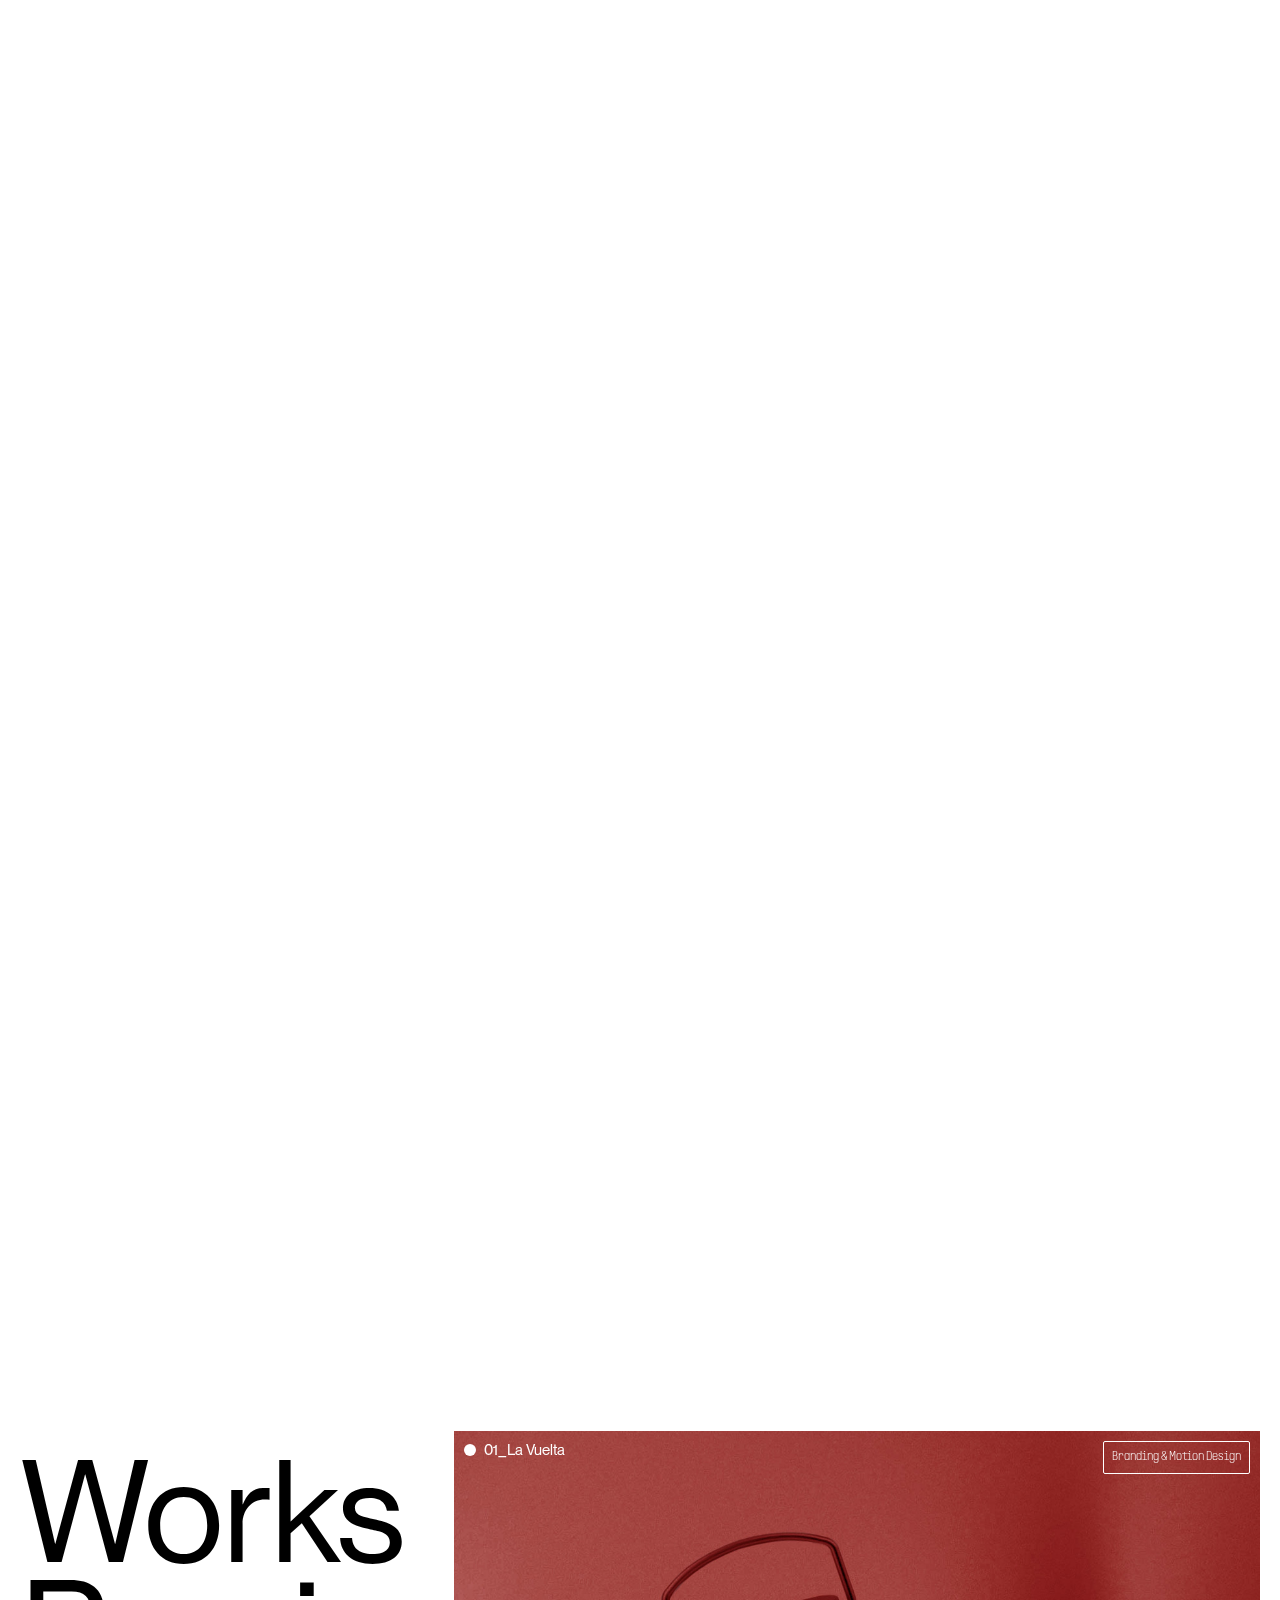
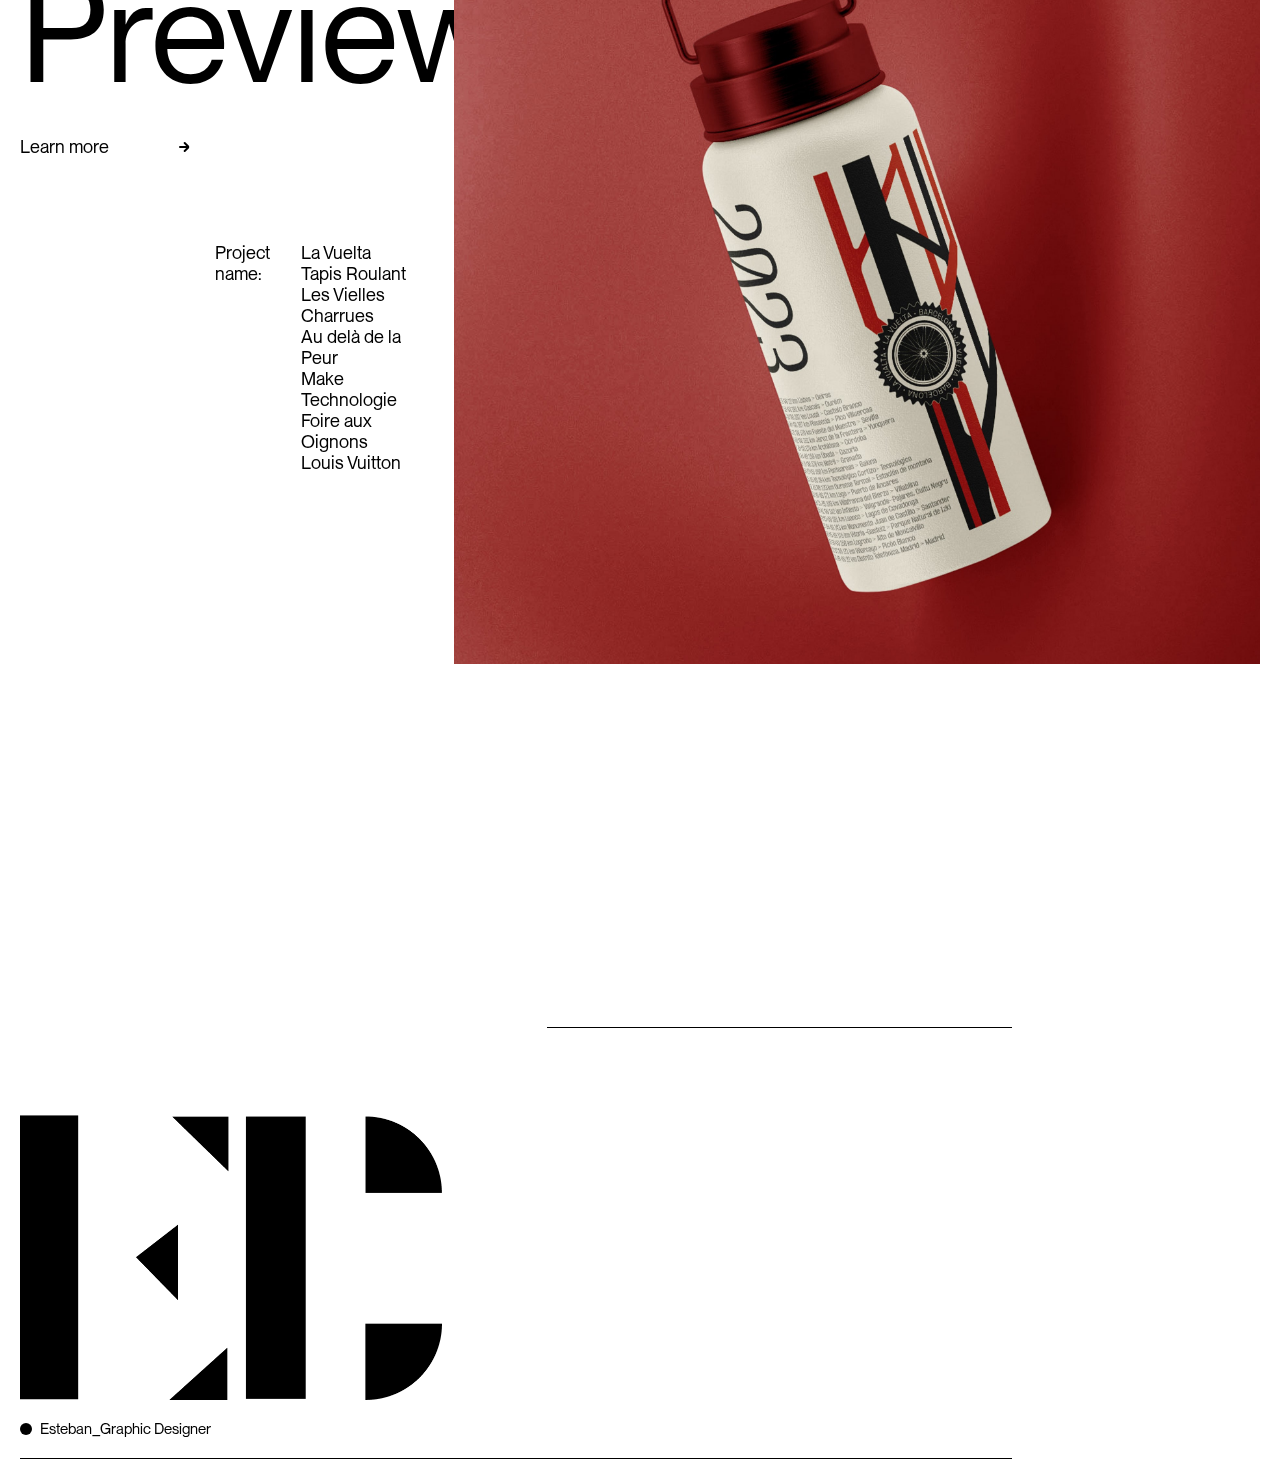
==== commit 1f64a7b7: "Ajout de l'animation du lien de la preview" ====
--- a/index.html
+++ b/index.html
@@ -92,10 +92,10 @@
     <section id="preview">
         <aside>
             <h1>Works Preview</h1>
-            <div class="learn-link lignes">
-                <a href="#">Learn more</a>
+            <a class="learn-link lignes" href="#">
+                <p>Learn more</p>
                 <span></span>
-            </div>
+            </a>
             <div class="projet-liste">
                 <p>Project name:</p>
                 <ul>
--- a/stylesheet/main.css
+++ b/stylesheet/main.css
@@ -342,6 +342,14 @@
   opacity: 0.5;
 }
 
+@keyframes slide-in-right {
+  0% {
+    transform: translateX(0);
+  }
+  100% {
+    transform: translateX(180%);
+  }
+}
 #preview {
   display: flex;
   width: 100%;
@@ -362,10 +370,12 @@
   display: flex;
   justify-content: space-between;
   align-items: center;
-  width: 45%;
-  padding: calc(var(--margin) / 4) 0;
+  width: 40%;
+  overflow: hidden;
+  padding: calc(var(--margin) / 4) 5px calc(var(--margin) / 4) 0;
 }
 #preview aside .learn-link span {
+  position: relative;
   display: block;
   width: calc(var(--margin) / 2);
   height: 2px;
@@ -390,6 +400,9 @@
 #preview aside .learn-link span::after {
   transform: translateY(-50%) rotate(-45deg);
 }
+#preview aside .learn-link:hover span {
+  animation: slide-in-right 1s infinite;
+}
 #preview aside .projet-liste {
   display: flex;
   justify-content: space-between;
@@ -410,11 +423,6 @@
   width: 100%;
   height: calc(100vh - 67px);
   scroll-snap-align: start;
-  /*
-  & .titre, & .domaine{
-      mix-blend-mode: difference;
-  }
-  */
 }
 #preview main .projet img, #preview main .projet video {
   width: 100%;
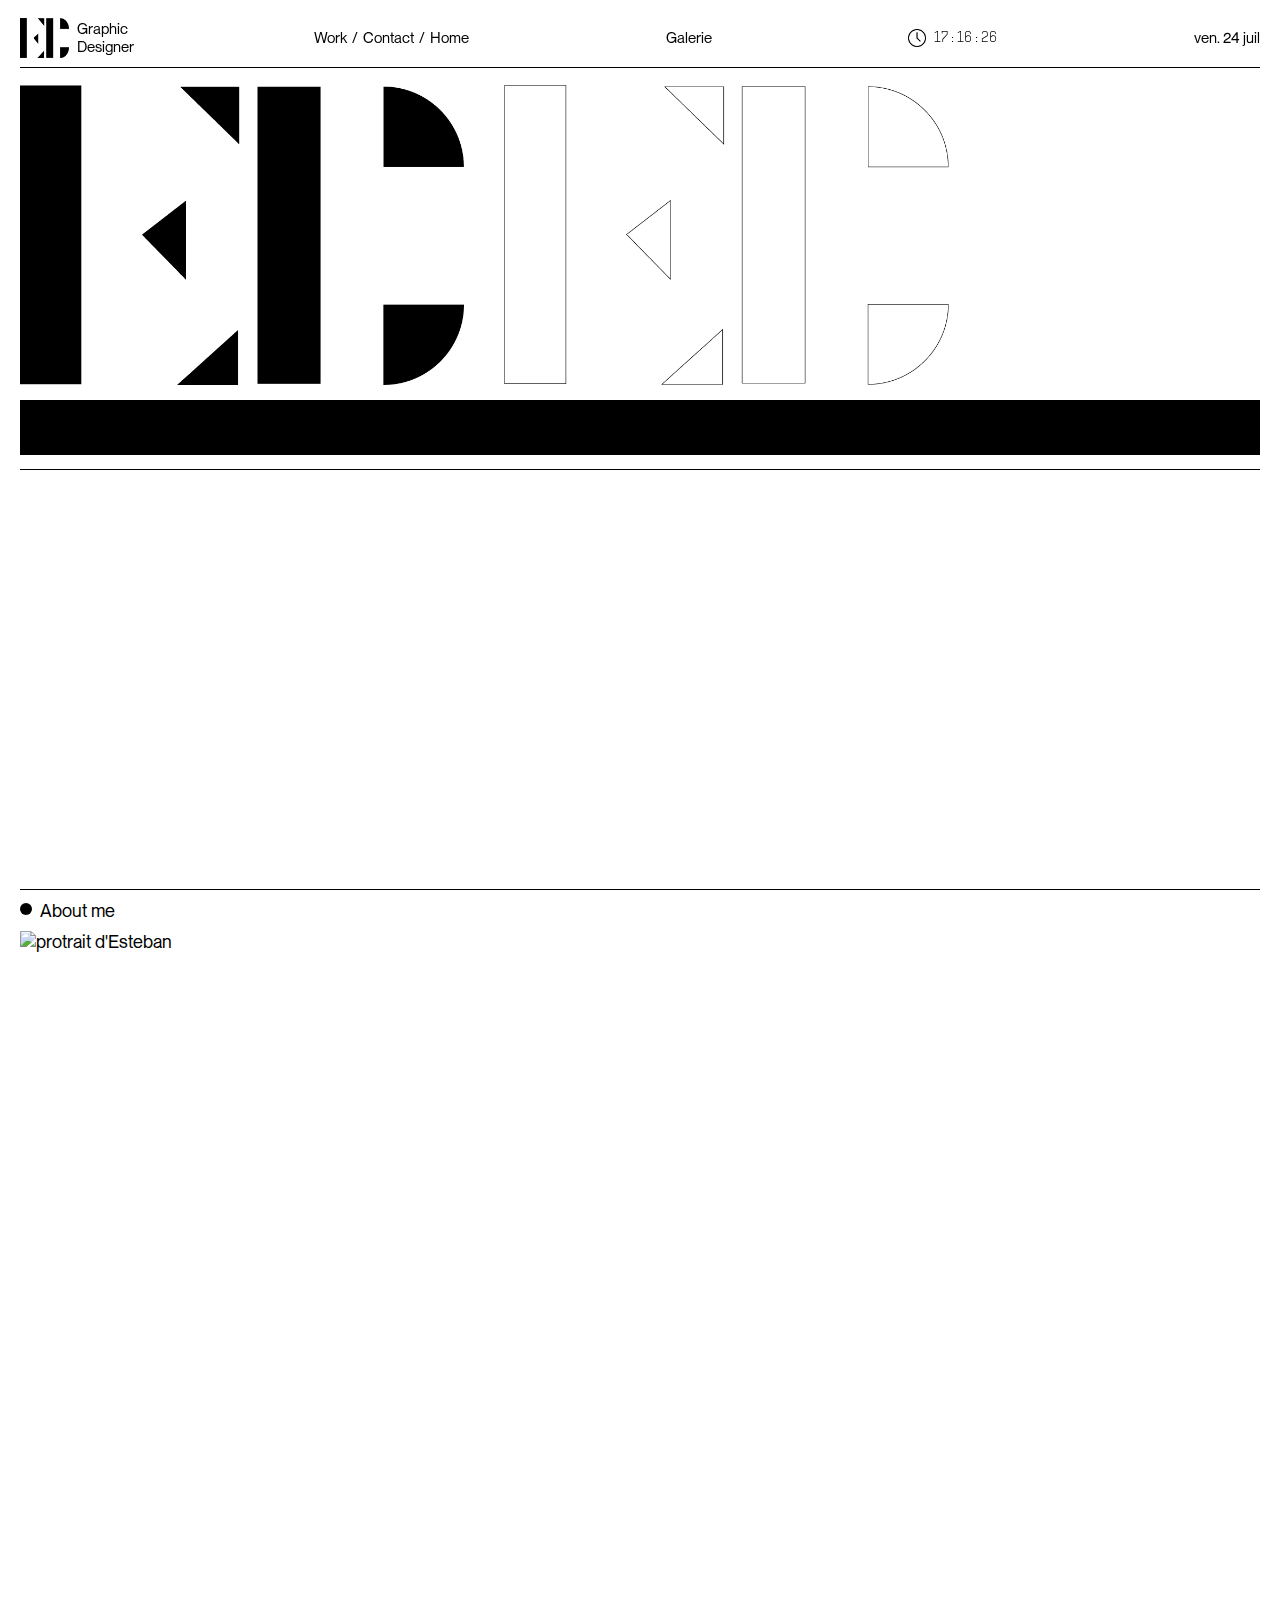
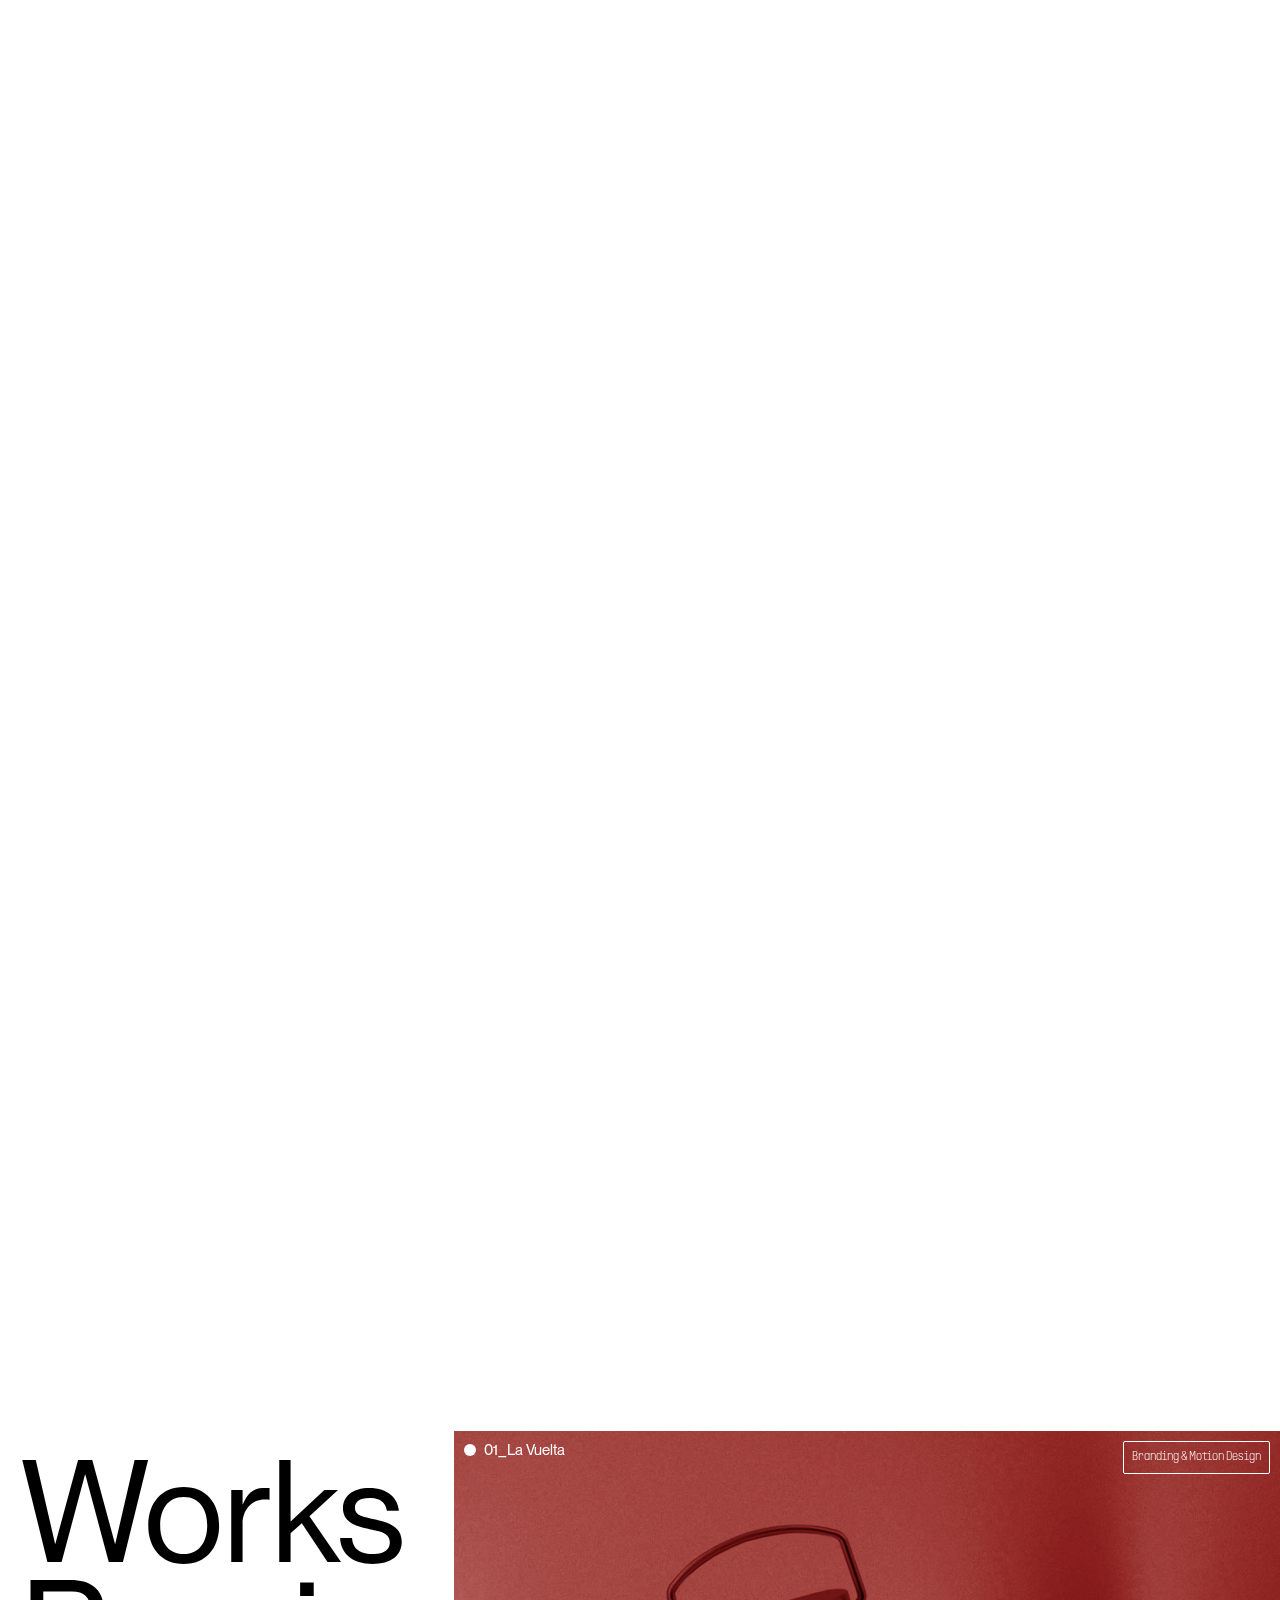
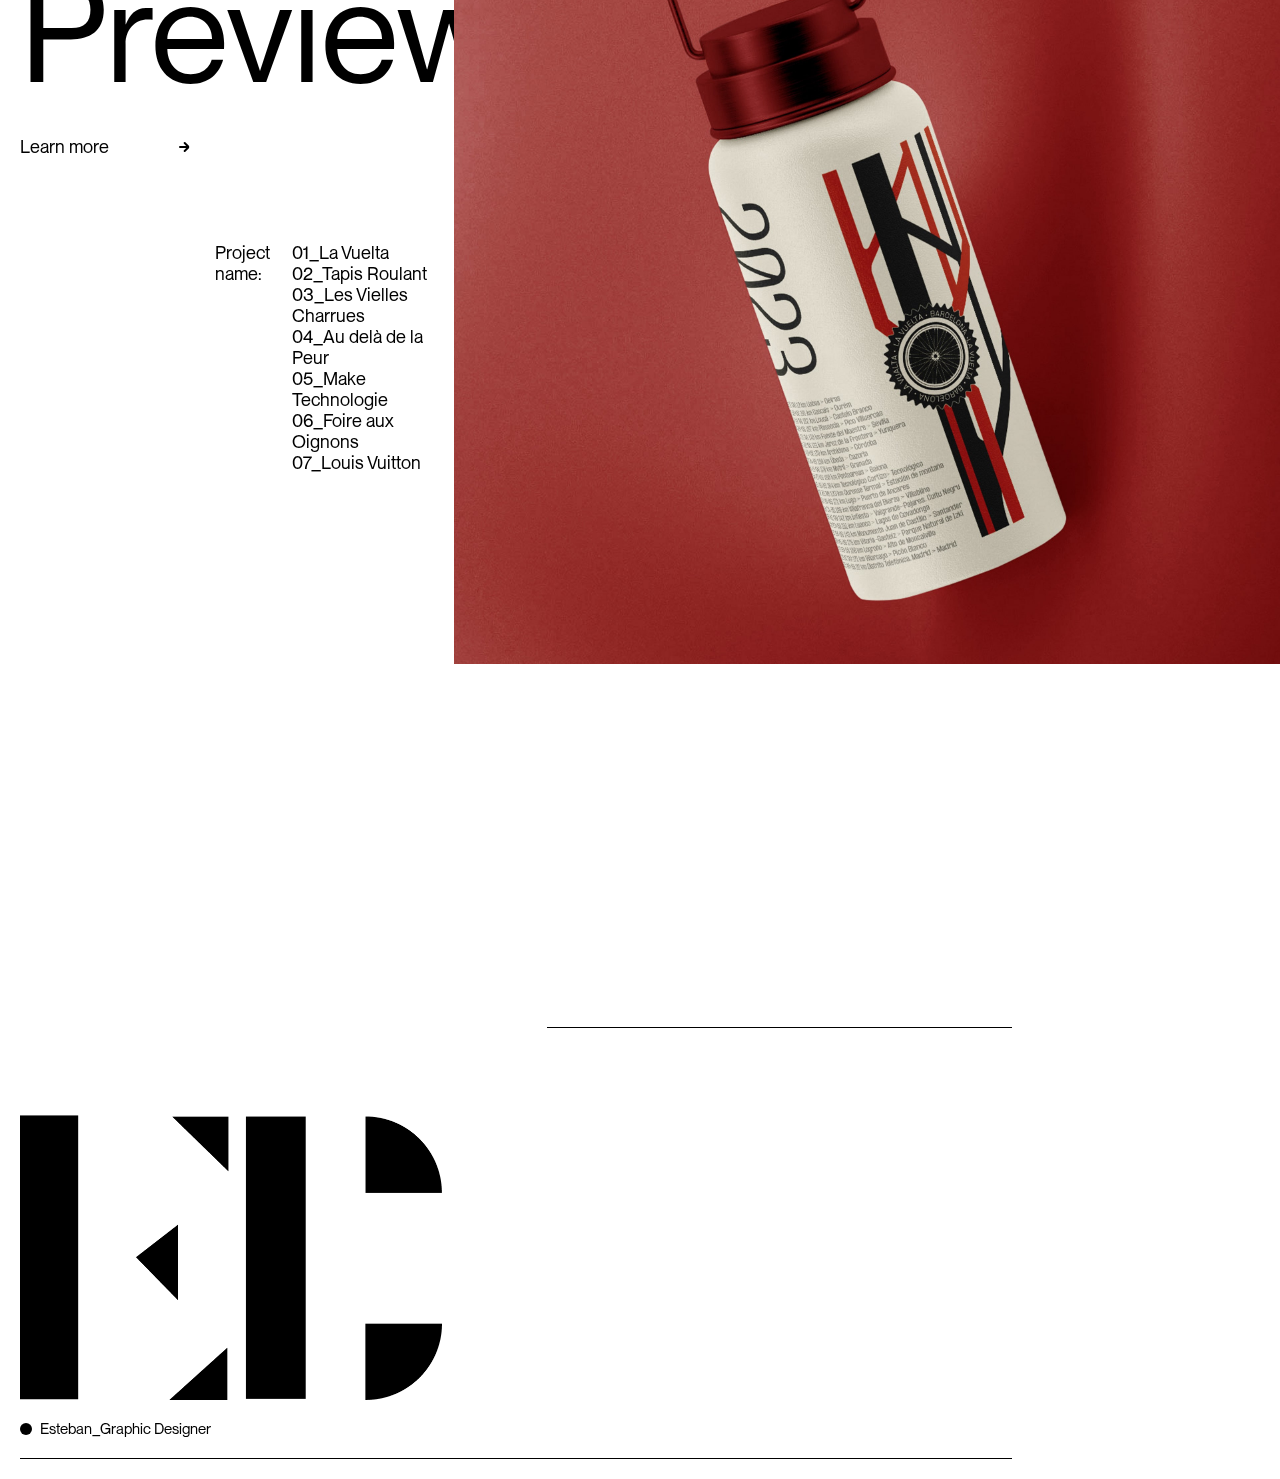
==== commit 6e78ac44: "Ajout du script javascript gérant les évenement d'entrées des projets de la preview" ====
--- a/index.html
+++ b/index.html
@@ -92,20 +92,20 @@
     <section id="preview">
         <aside>
             <h1>Works Preview</h1>
-            <a class="learn-link lignes" href="#">
+            <a id="learn-link" class="lignes" href="#">
                 <p>Learn more</p>
                 <span></span>
             </a>
             <div class="projet-liste">
                 <p>Project name:</p>
                 <ul>
-                    <li>La Vuelta</li>
-                    <li>Tapis Roulant</li>
-                    <li>Les Vielles Charrues</li>
-                    <li>Au delà de la Peur</li>
-                    <li>Make Technologie</li>
-                    <li>Foire aux Oignons</li>
-                    <li>Louis Vuitton</li>
+                    <li>01_La Vuelta</li>
+                    <li>02_Tapis Roulant</li>
+                    <li>03_Les Vielles Charrues</li>
+                    <li>04_Au delà de la Peur</li>
+                    <li>05_Make Technologie</li>
+                    <li>06_Foire aux Oignons</li>
+                    <li>07_Louis Vuitton</li>
                 </ul>
             </div>
         </aside>
--- a/stylesheet/main.css
+++ b/stylesheet/main.css
@@ -100,7 +100,7 @@
 #menu_de_navigation .right h1 {
   text-align: right;
   font-weight: var(--police-weigth-big);
-  font-size: var(--police-extrabig);
+  font-size: calc(var(--police-big) * 1.2);
   line-height: 87px;
   transform: translateY(calc(-1 * var(--margin)));
 }
@@ -144,213 +144,8 @@
   object-fit: contain;
 }
 
-#contact {
-  display: flex;
-  width: 100%;
-  height: calc(100dvh - 105px);
-}
-#contact .réseaux {
-  display: flex;
-  flex-direction: column;
-  justify-content: end;
-  gap: var(--margin);
-  width: 42.5%;
-  padding: var(--margin) 0;
-  border-bottom: 1px solid var(--black);
-}
-#contact .réseaux img {
-  width: 80%;
-}
-#contact .réseaux content {
-  display: flex;
-  justify-content: space-between;
-  width: 100%;
-}
-#contact .réseaux content p {
-  margin-left: 5px;
-  font-size: var(--police-small);
-  transform: translateX(var(--police-small));
-}
-#contact .réseaux content p::before {
-  content: "";
-  position: absolute;
-  left: -5px;
-  display: block;
-  width: var(--police-extra-small);
-  height: var(--police-extra-small);
-  background-color: var(--black);
-  border-radius: 50%;
-  transform: translateX(calc(-1 * var(--police-small))) translateY(3px);
-}
-#contact .réseaux content div {
-  display: flex;
-  gap: var(--margin);
-}
-#contact .réseaux content div a {
-  font-size: var(--police-small);
-  position: relative;
-}
-#contact .réseaux content div a::before {
-  content: "";
-  position: absolute;
-  bottom: 0;
-  width: 100%;
-  height: 1px;
-  background-color: var(--black);
-  transform: scaleX(0);
-  will-change: transform;
-  transform-origin: left;
-  overflow-x: hidden;
-  transition: transform 200ms ease-in-out;
-}
-#contact .réseaux content div a:hover::before {
-  transform: scaleX(1);
-}
-#contact .coordonnees {
-  display: flex;
-  flex-direction: column;
-  justify-content: center;
-  width: 37.5%;
-  height: 100%;
-  border-bottom: 1px solid var(--black);
-}
-#contact .coordonnees article {
-  max-height: 30%;
-  margin-bottom: 10%;
-}
-#contact .coordonnees article h2 {
-  font-family: "Supply";
-  font-weight: 200;
-  font-size: var(--police-small);
-  margin-bottom: var(--margin);
-}
-#contact .coordonnees article p {
-  font-size: var(--police-small);
-}
-#contact .coordonnees article aside {
-  display: flex;
-  margin-top: var(--margin);
-}
-#contact .coordonnees article aside div {
-  display: flex;
-  align-items: center;
-  gap: calc(var(--margin) / 2);
-  width: 50%;
-}
-#contact .coordonnees article aside div img {
-  width: calc(3 * var(--police-small));
-}
-#contact .coordonnees article aside div a {
-  position: relative;
-  font-family: "Supply";
-  font-weight: 200;
-  font-size: var(--police-small);
-}
-#contact .coordonnees article aside div a::before {
-  content: "";
-  position: absolute;
-  bottom: 0;
-  width: 100%;
-  height: 1px;
-  background-color: var(--black);
-  transform: scaleX(0);
-  will-change: transform;
-  transform-origin: left;
-  overflow-x: hidden;
-  transition: transform 200ms ease-in-out;
-}
-#contact .coordonnees article aside div a:hover::before {
-  transform: scaleX(1);
-}
-#contact .coordonnees .developpeur {
-  display: flex;
-  flex-direction: column;
-  gap: calc(var(--margin) / 4);
-  width: 100%;
-  height: 30%;
-  padding-top: 10%;
-  border-top: 1px solid var(--black);
-}
-#contact .coordonnees .developpeur p {
-  font-size: var(--police-small);
-}
-#contact .coordonnees .developpeur p gras {
-  font-size: var(--police-small);
-  font-family: "Montreal Bold";
-}
-#contact .coordonnees .developpeur .reseaux-arthur {
-  display: flex;
-  flex-wrap: wrap;
-  gap: var(--margin);
-  width: 100%;
-  padding-top: calc(var(--margin) / 2);
-}
-#contact .coordonnees .developpeur .reseaux-arthur .item-reseau {
-  display: flex;
-  align-items: center;
-  gap: calc(var(--margin) / 2);
-}
-#contact .coordonnees .developpeur .reseaux-arthur .item-reseau a {
-  position: relative;
-  font-family: "Supply";
-  font-weight: 200;
-  font-size: var(--police-small);
-}
-#contact .coordonnees .developpeur .reseaux-arthur .item-reseau a::before {
-  content: "";
-  position: absolute;
-  bottom: 0;
-  width: 100%;
-  height: 1px;
-  background-color: var(--black);
-  transform: scaleX(0);
-  will-change: transform;
-  transform-origin: left;
-  overflow-x: hidden;
-  transition: transform 200ms ease-in-out;
-}
-#contact .coordonnees .developpeur .reseaux-arthur .item-reseau a:hover::before {
-  transform: scaleX(1);
-}
-#contact .coordonnees .developpeur .reseaux-arthur .item-reseau img {
-  width: calc(3 * var(--police-small));
-  width: var(--police-normal);
-}
-#contact .recap-projet {
-  display: flex;
-  align-items: end;
-  width: 20%;
-}
-#contact .recap-projet > p {
-  width: 30%;
-  font-size: var(--police-small);
-  padding-bottom: calc(7 * var(--police-small));
-}
-#contact .recap-projet div {
-  display: flex;
-  flex-direction: column;
-  justify-content: right;
-  align-items: end;
-  width: 70%;
-}
-#contact .recap-projet div a {
-  font-size: var(--police-small);
-  will-change: opacity;
-  transition: ease 200ms opacity;
-}
-#contact .recap-projet div a:hover {
-  opacity: 0.5;
-}
-
-@keyframes slide-in-right {
-  0% {
-    transform: translateX(0);
-  }
-  100% {
-    transform: translateX(180%);
-  }
-}
 #preview {
+  position: relative;
   display: flex;
   width: 100%;
   height: calc(100vh - 67px);
@@ -366,7 +161,7 @@
   font-size: var(--police-extra-big);
   line-height: 120px;
 }
-#preview aside .learn-link {
+#preview aside #learn-link {
   display: flex;
   justify-content: space-between;
   align-items: center;
@@ -374,7 +169,7 @@
   overflow: hidden;
   padding: calc(var(--margin) / 4) 5px calc(var(--margin) / 4) 0;
 }
-#preview aside .learn-link span {
+#preview aside #learn-link span {
   position: relative;
   display: block;
   width: calc(var(--margin) / 2);
@@ -382,7 +177,7 @@
   background-color: var(--black);
   border-radius: 1px;
 }
-#preview aside .learn-link span::before, #preview aside .learn-link span::after {
+#preview aside #learn-link span::before, #preview aside #learn-link span::after {
   content: "";
   position: absolute;
   top: 50%;
@@ -394,13 +189,13 @@
   transform: translateY(-50%);
   transform-origin: right;
 }
-#preview aside .learn-link span::before {
+#preview aside #learn-link span::before {
   transform: translateY(-50%) rotate(45deg);
 }
-#preview aside .learn-link span::after {
+#preview aside #learn-link span::after {
   transform: translateY(-50%) rotate(-45deg);
 }
-#preview aside .learn-link:hover span {
+#preview aside #learn-link:hover span {
   animation: slide-in-right 1s infinite;
 }
 #preview aside .projet-liste {
@@ -414,9 +209,13 @@
   color: var(--ligth-black);
 }
 #preview main {
+  position: absolute;
+  left: 35%;
+  top: 0;
+  height: calc(100vh - 67px);
   scroll-snap-type: y mandatory;
   overflow-y: scroll;
-  width: 65%;
+  width: calc(65% + var(--margin));
 }
 #preview main .projet {
   position: relative;
@@ -472,6 +271,212 @@
   background-color: var(--black);
 }
 
+#contact {
+  display: flex;
+  width: 100%;
+  height: calc(100dvh - 105px);
+}
+#contact .réseaux {
+  display: flex;
+  flex-direction: column;
+  justify-content: end;
+  gap: var(--margin);
+  width: 42.5%;
+  padding: var(--margin) 0;
+  border-bottom: 1px solid var(--black);
+}
+#contact .réseaux img {
+  width: 80%;
+}
+#contact .réseaux content {
+  display: flex;
+  justify-content: space-between;
+  width: 100%;
+}
+#contact .réseaux content p {
+  margin-left: 5px;
+  font-size: var(--police-small);
+  transform: translateX(var(--police-small));
+}
+#contact .réseaux content p::before {
+  content: "";
+  position: absolute;
+  left: -5px;
+  display: block;
+  width: var(--police-extra-small);
+  height: var(--police-extra-small);
+  background-color: var(--black);
+  border-radius: 50%;
+  transform: translateX(calc(-1 * var(--police-small))) translateY(3px);
+}
+#contact .réseaux content div {
+  display: flex;
+  gap: var(--margin);
+}
+#contact .réseaux content div a {
+  font-size: var(--police-small);
+  position: relative;
+}
+#contact .réseaux content div a::before {
+  content: "";
+  position: absolute;
+  bottom: 0;
+  width: 100%;
+  height: 1px;
+  background-color: var(--black);
+  transform: scaleX(0);
+  will-change: transform;
+  transform-origin: left;
+  overflow-x: hidden;
+  transition: transform 200ms ease-in-out;
+}
+#contact .réseaux content div a:hover::before {
+  transform: scaleX(1);
+}
+#contact .coordonnees {
+  display: flex;
+  flex-direction: column;
+  justify-content: center;
+  width: 37.5%;
+  height: 100%;
+  border-bottom: 1px solid var(--black);
+}
+#contact .coordonnees article {
+  max-height: 30%;
+  margin-bottom: 10%;
+}
+#contact .coordonnees article h2 {
+  font-family: "Supply";
+  font-weight: 200;
+  font-size: var(--police-small);
+  margin-bottom: var(--margin);
+}
+#contact .coordonnees article p {
+  font-size: var(--police-small);
+}
+#contact .coordonnees article aside {
+  display: flex;
+  margin-top: var(--margin);
+}
+#contact .coordonnees article aside div {
+  display: flex;
+  align-items: center;
+  gap: calc(var(--margin) / 2);
+  width: 50%;
+}
+#contact .coordonnees article aside div img {
+  width: calc(3 * var(--police-small));
+}
+#contact .coordonnees article aside div a {
+  position: relative;
+  font-family: "Supply";
+  font-weight: 200;
+  font-size: var(--police-small);
+}
+#contact .coordonnees article aside div a::before {
+  content: "";
+  position: absolute;
+  bottom: 0;
+  width: 100%;
+  height: 1px;
+  background-color: var(--black);
+  transform: scaleX(0);
+  will-change: transform;
+  transform-origin: left;
+  overflow-x: hidden;
+  transition: transform 200ms ease-in-out;
+}
+#contact .coordonnees article aside div a:hover::before {
+  transform: scaleX(1);
+}
+#contact .coordonnees .developpeur {
+  display: flex;
+  flex-direction: column;
+  gap: calc(var(--margin) / 4);
+  width: 100%;
+  height: 30%;
+  padding-top: 10%;
+  border-top: 1px solid var(--black);
+}
+#contact .coordonnees .developpeur p {
+  font-size: var(--police-small);
+}
+#contact .coordonnees .developpeur p gras {
+  font-size: var(--police-small);
+  font-family: "Montreal Bold";
+}
+#contact .coordonnees .developpeur .reseaux-arthur {
+  display: flex;
+  flex-wrap: wrap;
+  gap: var(--margin);
+  width: 100%;
+  padding-top: calc(var(--margin) / 2);
+}
+#contact .coordonnees .developpeur .reseaux-arthur .item-reseau {
+  display: flex;
+  align-items: center;
+  gap: calc(var(--margin) / 2);
+}
+#contact .coordonnees .developpeur .reseaux-arthur .item-reseau a {
+  position: relative;
+  font-family: "Supply";
+  font-weight: 200;
+  font-size: var(--police-small);
+}
+#contact .coordonnees .developpeur .reseaux-arthur .item-reseau a::before {
+  content: "";
+  position: absolute;
+  bottom: 0;
+  width: 100%;
+  height: 1px;
+  background-color: var(--black);
+  transform: scaleX(0);
+  will-change: transform;
+  transform-origin: left;
+  overflow-x: hidden;
+  transition: transform 200ms ease-in-out;
+}
+#contact .coordonnees .developpeur .reseaux-arthur .item-reseau a:hover::before {
+  transform: scaleX(1);
+}
+#contact .coordonnees .developpeur .reseaux-arthur .item-reseau img {
+  width: calc(3 * var(--police-small));
+  width: var(--police-normal);
+}
+#contact .recap-projet {
+  display: flex;
+  align-items: end;
+  width: 20%;
+}
+#contact .recap-projet > p {
+  width: 30%;
+  font-size: var(--police-small);
+  padding-bottom: calc(7 * var(--police-small));
+}
+#contact .recap-projet div {
+  display: flex;
+  flex-direction: column;
+  justify-content: right;
+  align-items: end;
+  width: 70%;
+}
+#contact .recap-projet div a {
+  font-size: var(--police-small);
+  will-change: opacity;
+  transition: ease 200ms opacity;
+}
+#contact .recap-projet div a:hover {
+  opacity: 0.5;
+}
+
+@keyframes slide-in-right {
+  0% {
+    transform: translateX(0);
+  }
+  100% {
+    transform: translateX(180%);
+  }
+}
 #developpement {
   position: fixed;
   top: 0;
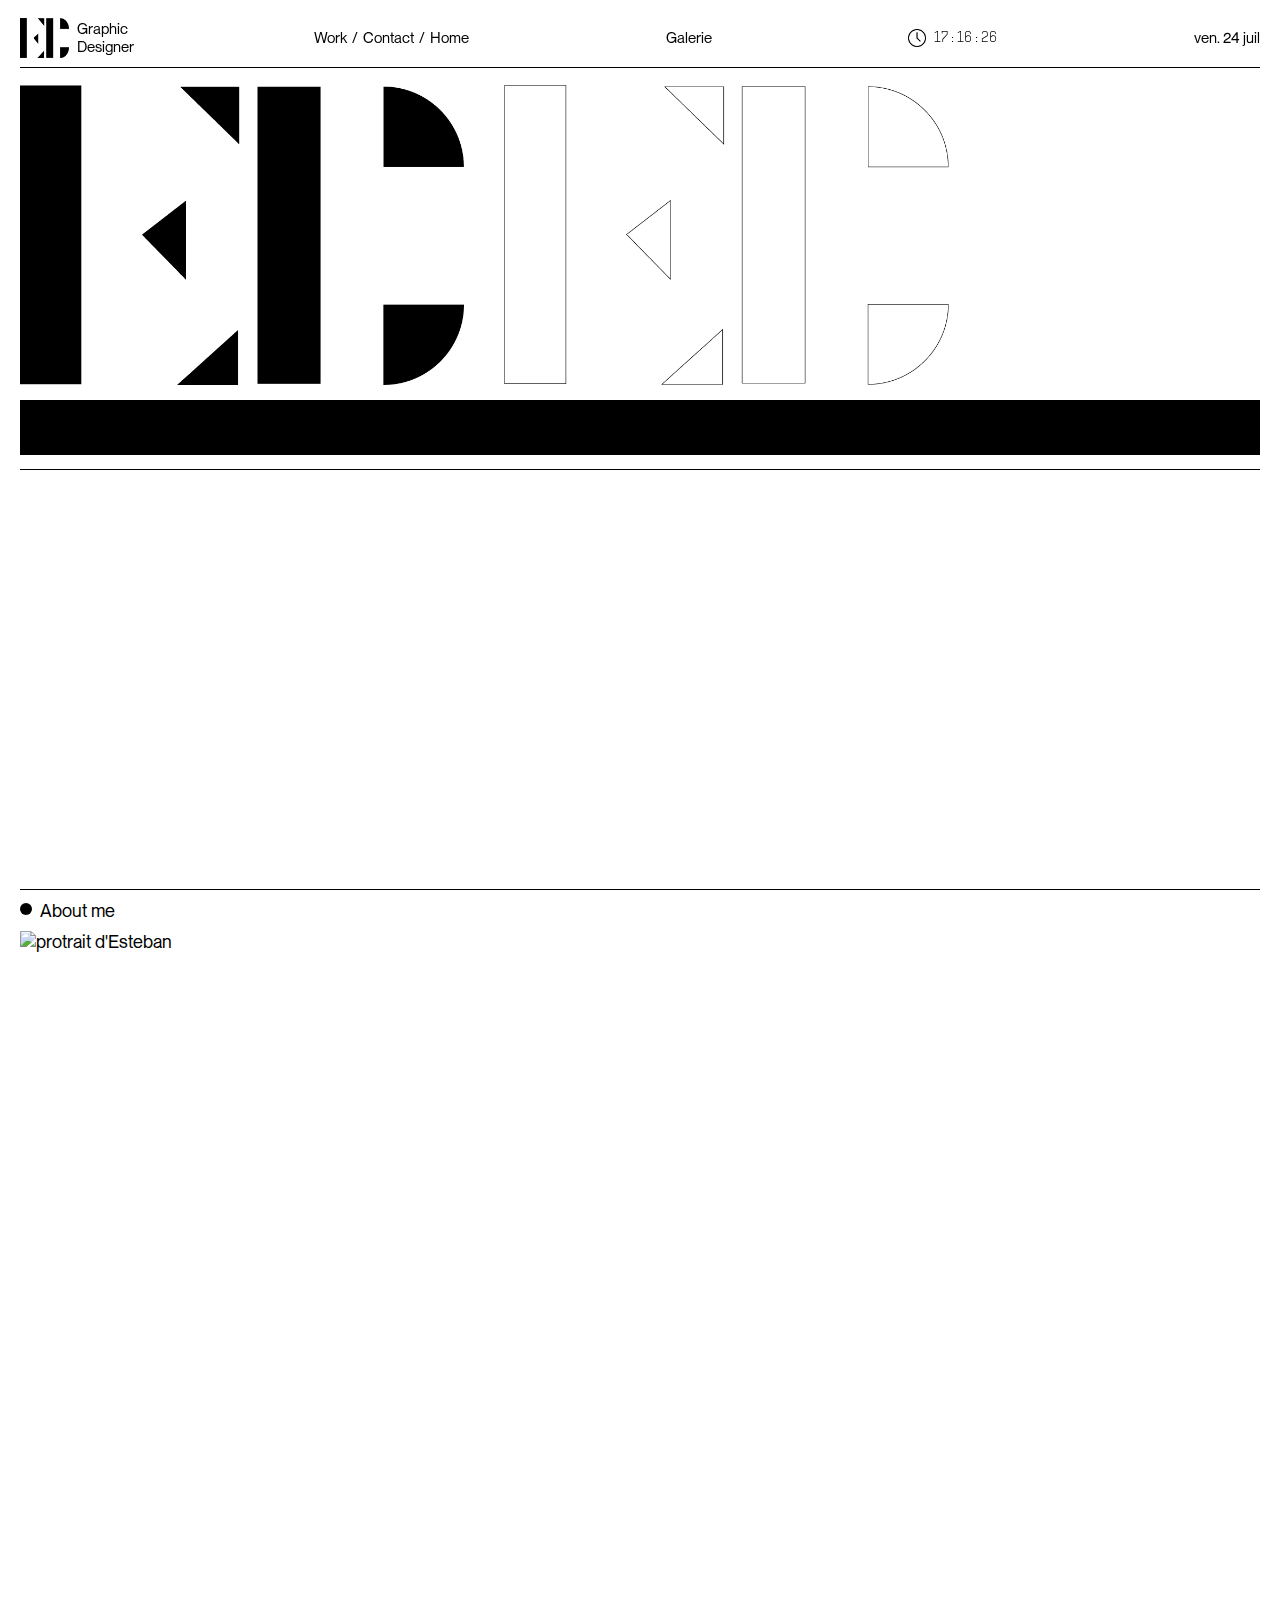
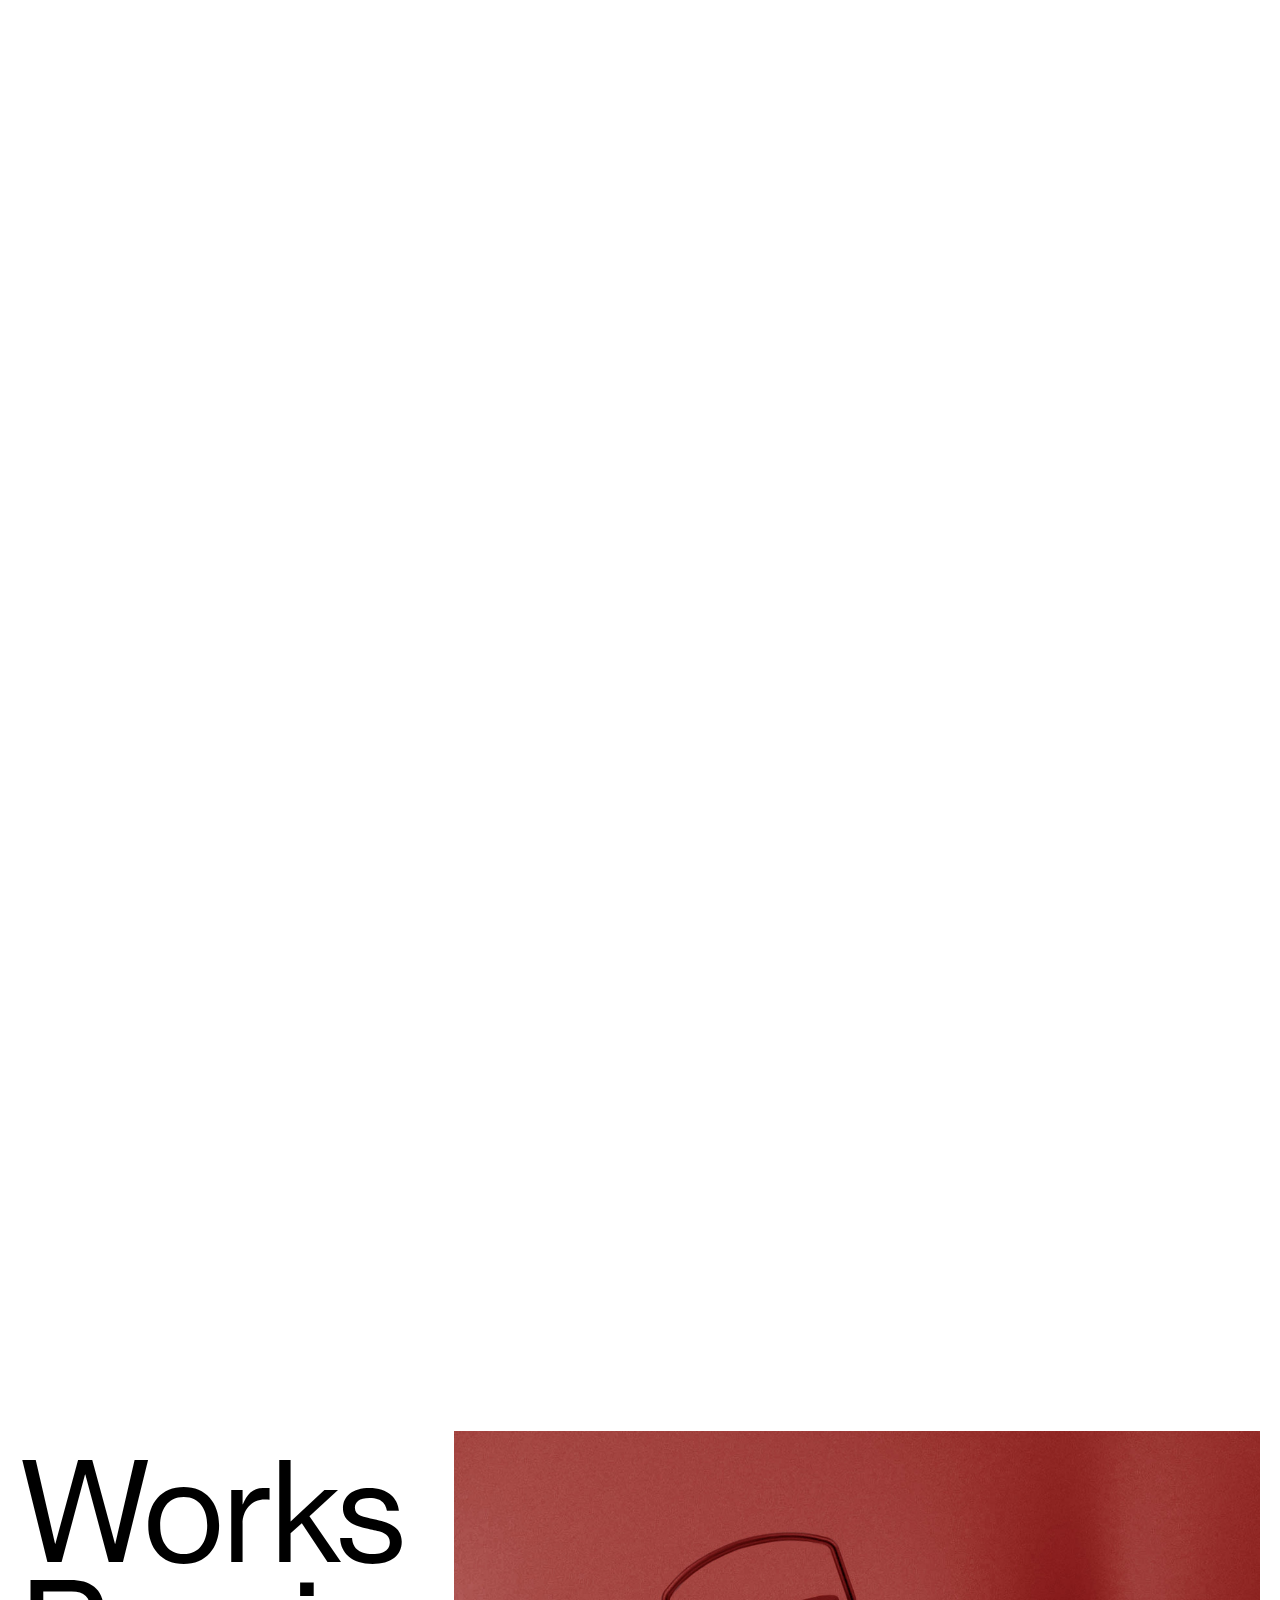
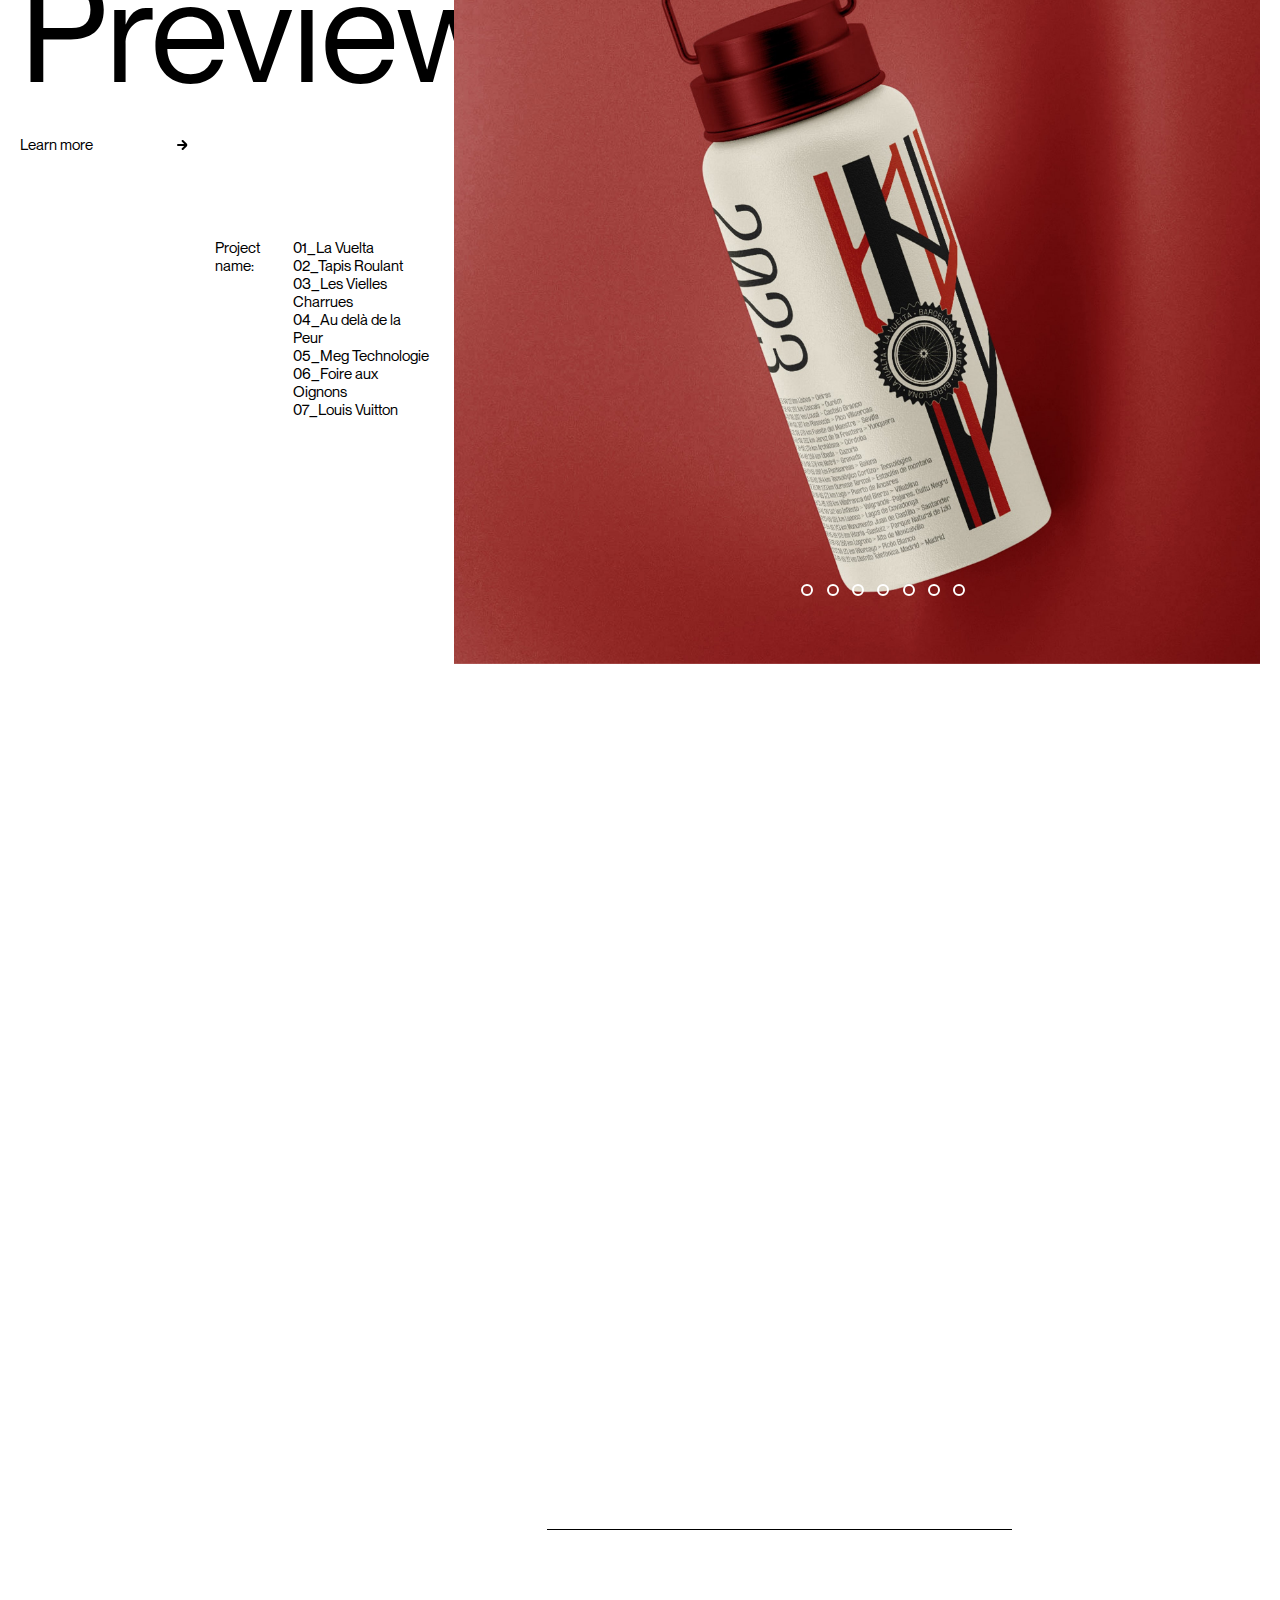
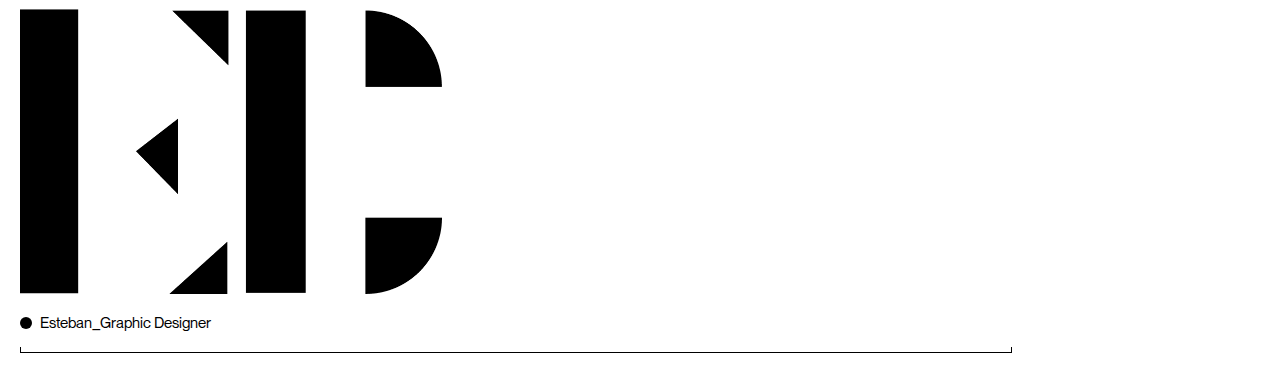
==== commit 8df47224: "Restructuration du projet en vue de future amélioration graphique" ====
--- a/index.html
+++ b/index.html
@@ -7,17 +7,20 @@
     <title>Esteban Deroussin</title>
     <link rel="icon" href="assets/img/logo/logo_noir.png">
 
-    <link rel="stylesheet" href="stylesheet/lignes.css">
-    <link rel="stylesheet" href="stylesheet/AnimateParagraphe.css">
     <link rel="stylesheet" href="stylesheet/styles.css">
     <link rel="stylesheet" href="stylesheet/main.css">
+    <link rel="stylesheet" href="stylesheet/AnimateItems.css">
 
     <script src="scripts/in-view.min.js"></script>
     <script src="scripts/simpleParallax.js"></script>
     <script src="scripts/AnimateItems.js"></script>
+    <script src="scripts/ScrollMagic min.js"></script>
+    <script src="scripts/Sliders.js"></script>
 </head>
 <body>
     <nav id="menu" class="lignes">
+        <span></span>
+        <span></span>
         <section id="logo">
             <img src="assets/img/logo/logo_noir.png">
             <p>Graphic Designer</p>
@@ -67,7 +70,7 @@
                     <li class="fade-in"><a herf="#">02_Tapis Roulant</a></li>
                     <li class="fade-in"><a herf="#">03_Les Vielles Charrues</a></li>
                     <li class="fade-in"><a herf="#">04_Au delà de la Peur</a></li>
-                    <li class="fade-in"><a herf="#">05_Make Technologie</a></li>
+                    <li class="fade-in"><a herf="#">05_Meg Technologie</a></li>
                     <li class="fade-in"><a herf="#">06_Foire aux Oignons</a></li>
                     <li class="fade-in"><a herf="#">07_Louis Vuitton</a></li>
                 </ul>
@@ -78,7 +81,10 @@
                 <h1 class="opacity">Esteban_</h1>
                 <h1 class="opacity">GraphicDesigner</h1>
             </article>
-            <p class="fade-in">scroll pour découvrir !</p>
+            <div class="fade-in">
+                <p>scroll pour découvrir</p>
+                <span></span>
+            </div>
         </section>
     </div>
 
@@ -94,7 +100,9 @@
             <h1>Works Preview</h1>
             <a id="learn-link" class="lignes" href="#">
                 <p>Learn more</p>
-                <span></span>
+                <div>
+                    <span></span>
+                </div>
             </a>
             <div class="projet-liste">
                 <p>Project name:</p>
@@ -103,44 +111,53 @@
                     <li>02_Tapis Roulant</li>
                     <li>03_Les Vielles Charrues</li>
                     <li>04_Au delà de la Peur</li>
-                    <li>05_Make Technologie</li>
+                    <li>05_Meg Technologie</li>
                     <li>06_Foire aux Oignons</li>
                     <li>07_Louis Vuitton</li>
                 </ul>
             </div>
         </aside>
+        <ul id="projet-puce">
+            <li></li>
+            <li></li>
+            <li></li>
+            <li></li>
+            <li></li>
+            <li></li>
+            <li></li>
+        </ul>
         <main>
-            <div class="projet">
+            <div class="projet opacity">
                 <img src="assets/img/Vuelta/Gourle.jpg" alt="Illustration du projet">
                 <p class="titre">01_La Vuelta</p>
                 <p class="domaine">Branding & Motion Design</p>
             </div>
-            <div class="projet">
+            <div class="projet opacity">
                 <video src="assets/mov/Tapis roulant - Animation 3D.mov" autoplay muted loop></video>
                 <p class="titre">02_Tapis Roulant</p>
                 <p class="domaine">Motion Design & 3D</p>
             </div>
-            <div class="projet black-font">
+            <div class="projet opacity black-font">
                 <img src="assets/img/Les vielles charrues/Tickets Gratuits.jpg" alt="Illustration du projet">
                 <p class="titre">03_Les Vielles Charrues</p>
                 <p class="domaine">Branding</p>
             </div>
-            <div class="projet">
-                <img src="assets/img/Au delà de la Peur/Page de fin.jpg" alt="Illustration du projet">
+            <div class="projet opacity black-font">
+                <img src="assets/img/Au delà de la Peur/Shining.jpg" alt="Illustration du projet">
                 <p class="titre">04_Au delà de la peur</p>
                 <p class="domaine">Print & Photographie</p>
             </div>
-            <div class="projet black-font">
+            <div class="projet opacity black-font">
                 <img src="assets/img/Make Tech/WiFi.jpg" alt="Illustration du projet">
-                <p class="titre">05_Make Technologie</p>
+                <p class="titre">05_Meg Technologie</p>
                 <p class="domaine">Print & Photographie</p>
             </div>
-            <div class="projet black-font">
-                <img src="assets/img/Foire aux oignons/Zoomjpg.jpg" alt="Illustration du projet">
+            <div class="projet opacity black-font">
+                <img src="assets/img/Foire aux oignons/Gobelet.jpg" alt="Illustration du projet">
                 <p class="titre">06_Foire aux Oignons</p>
                 <p class="domaine">Motion Design</p>
             </div>
-            <div class="projet">
+            <div class="projet opacity">
                 <img src="assets/img/Louis Vuitton/Sac shopping.jpg" alt="Illustration du projet">
                 <p class="titre">07_Louis Vuitton</p>
                 <p class="domaine">Branding & Motion Design</p>
@@ -151,6 +168,7 @@
     <section id="contact">
         <!-- Logo et réseaux sociaux d'Esteban -->
         <div class="réseaux">
+            <span></span>
             <img src="assets/img/logo/logo_noir.png" alt="logo noir">
             <content>
                 <p>Esteban_Graphic Designer</p>
@@ -163,17 +181,18 @@
         </div>
         <div class="coordonnees">
             <!-- Coordonnées d'Esteban -->
+            <span></span>
             <article>
                 <h2 class="fade-in">Mes coordonnées</h2>
                 <p class="fade-in">Parlez-moi de votre nouveau projet.</p>
                 <p class="fade-in">Collaborons ensemble et créons un projet qui vous correspond.</p>
                 <aside>
                     <div class="fade-in">
-                        <img src="assets/img/logo/logo_noir.png" alt="Image d'enveloppe indiquant l'envoie d'un email">
+                        <img src="assets/img/logo/logo-mail.png" alt="Image d'enveloppe indiquant l'envoie d'un email">
                         <a href="mailto:esteban.deroussin@icloud.com">Écrivez-moi</a>
                     </div>
                     <div class="fade-in">
-                        <img src="assets/img/logo/logo_noir.png" alt="Image d'un téléphone indiquant l'appelle du créateur">
+                        <img src="assets/img/logo/logo-telephone.png" alt="Image d'un téléphone indiquant l'appelle du créateur">
                         <a href="tel:+33 6 15 23 27 19">+33 0 15 23 27 19</a>
                     </div>
                 </aside>
@@ -192,11 +211,11 @@
                         <a href="https://github.com/ArthurMathis">GitHub</a> 
                     </div>
                     <div class="item-reseau fade-in">
-                        <img src="assets/img/logo/Github_logo.png" alt="">
+                        <img src="assets/img/logo/logo-telephone.png" alt="">
                         <a href="tel:+33 6 38 85 55 57">+33 6 85 55 57</a>
                     </div>
                     <div class="item-reseau fade-in">
-                        <img src="assets/img/logo/Github_logo.png" alt="">
+                        <img src="assets/img/logo/logo-mail.png" alt="">
                         <a href="mailto:mathis.arthur68@gmail.com">mathis.arthur68@gmail.com</a>
                     </div>
                 </div>
@@ -209,7 +228,7 @@
                     <a href="#" class="fade-in">02_Tapis Roulant</a>
                     <a href="#" class="fade-in">03_Les Vielles Charrues</a>
                     <a href="#" class="fade-in">04_Au delà de la Peur</a>
-                    <a href="#" class="fade-in">05_Make Technologie</a>
+                    <a href="#" class="fade-in">05_Meg Technologie</a>
                     <a href="#" class="fade-in">06_Foire aux Oignons</a>
                     <a href="#" class="fade-in">07_Louis Vuitton</a>
                 </div>
@@ -381,12 +400,12 @@
                 </div>
             </article>
 
-            <!-- Make Technologie -->
+            <!-- Meg Technologie -->
             <article class="projet lignes">
                 <aside>
                     <div class="titre">
                         <h1>05</h1>
-                        <h1>Make Technologie</h1>
+                        <h1>Meg Technologie</h1>
                     </div>
                     <div class="domaine">
                         <h2>Domaine</h2>
--- a/stylesheet/styles.css
+++ b/stylesheet/styles.css
@@ -40,6 +40,30 @@
   background-color: rgba(0, 0, 0, 0.1);
 }
 
+@keyframes slide-in-right {
+  0% {
+    transform: translateX(-150%);
+  }
+  100% {
+    transform: translateX(150%);
+  }
+}
+@keyframes slide-in-vertical {
+  0% {
+    transform: translateY(-150%);
+  }
+  100% {
+    transform: translateY(150%);
+  }
+}
+@keyframes HoverLignes {
+  0% {
+    transform: scaleX(0);
+  }
+  100% {
+    transform: scaleX(1);
+  }
+}
 body {
   overflow-x: hidden;
 }
@@ -70,6 +94,24 @@
   backdrop-filter: blur(11px);
   transform: translateX(calc(-1 * var(--margin))) translateY(-12.5px);
 }
+#menu > span {
+  position: absolute;
+  bottom: 0;
+  width: 1px;
+  height: calc(var(--margin) / 4);
+  background-color: var(--black);
+  transform: translateY(100%) scaleX(0);
+}
+#menu > span:first-of-type {
+  left: 0;
+}
+#menu > span:last-of-type {
+  animation-delay: 1950ms;
+  right: 0;
+}
+#menu.active > span {
+  animation: scaleY 450ms forwards;
+}
 #menu p {
   font-size: var(--police-small);
 }
@@ -123,6 +165,14 @@
   height: var(--police-normal);
 }
 
+@keyframes scaleY {
+  from {
+    transform: translateY(100%) scaleX(0);
+  }
+  to {
+    transform: translateY(100%) scaleX(1);
+  }
+}
 @keyframes apparition {
   from {
     opacity: 0;
@@ -207,8 +257,7 @@
   padding-bottom: var(--margin);
 }
 #galerie content .projet::after {
-  bottom: 100%;
-  background-color: var(--white);
+  display: none;
 }
 #galerie content .projet.active aside .domaine::after, #galerie content .projet.active aside .outils::after {
   transform: scaleX(1);
--- a/stylesheet/main.css
+++ b/stylesheet/main.css
@@ -9,8 +9,8 @@
   display: flex;
   flex-direction: column;
   gap: var(--police-small);
+  height: 50dvh;
   padding-bottom: 15px;
-  height: 50dvh;
 }
 #entete .entete_margin {
   width: 100dvw;
@@ -83,12 +83,15 @@
   width: 20%;
   font-size: var(--police-small);
 }
-#menu_de_navigation .left div ul a {
+#menu_de_navigation .left div ul li {
+  line-height: 16px;
+}
+#menu_de_navigation .left div ul li a {
   font-size: var(--police-small);
   will-change: opacity;
   transition: ease 200ms opacity;
 }
-#menu_de_navigation .left div ul a:hover {
+#menu_de_navigation .left div ul li a:hover {
   opacity: 0.5;
 }
 #menu_de_navigation .right {
@@ -104,9 +107,44 @@
   line-height: 87px;
   transform: translateY(calc(-1 * var(--margin)));
 }
-#menu_de_navigation .right p {
+#menu_de_navigation .right div {
+  display: flex;
+  justify-content: right;
+  align-items: center;
+  gap: calc(var(--margin) * 2 / 3);
+  height: var(--police-normal);
+  overflow: hidden;
+}
+#menu_de_navigation .right div p {
   text-align: right;
   font-size: var(--police-small);
+}
+#menu_de_navigation .right div span {
+  position: relative;
+  display: block;
+  width: 2px;
+  height: calc(var(--margin) / 2);
+  margin-right: calc(var(--margin) / 2);
+  border-radius: 1px;
+  background-color: var(--black);
+  animation: slide-in-vertical 1750ms ease infinite;
+}
+#menu_de_navigation .right div span::before, #menu_de_navigation .right div span::after {
+  content: "";
+  position: absolute;
+  left: 50%;
+  bottom: 0;
+  width: 2px;
+  height: calc(var(--margin) / 3);
+  border-radius: 1px;
+  background-color: var(--black);
+  transform-origin: bottom;
+}
+#menu_de_navigation .right div span::before {
+  transform: translateX(-50%) rotate(45deg);
+}
+#menu_de_navigation .right div span::after {
+  transform: translateX(-50%) rotate(-45deg);
 }
 
 #about_me {
@@ -148,11 +186,10 @@
   position: relative;
   display: flex;
   width: 100%;
-  height: calc(100vh - 67px);
+  height: calc(100vh - 68px);
 }
 #preview aside {
-  position: sticky;
-  top: 67px;
+  position: relative;
   width: 35%;
   height: 100%;
 }
@@ -166,18 +203,30 @@
   justify-content: space-between;
   align-items: center;
   width: 40%;
+  padding: calc(var(--margin) / 4) 5px calc(var(--margin) / 4) 0;
   overflow: hidden;
-  padding: calc(var(--margin) / 4) 5px calc(var(--margin) / 4) 0;
-}
-#preview aside #learn-link span {
+}
+#preview aside #learn-link p {
+  font-size: var(--police-small);
+}
+#preview aside #learn-link > div {
+  display: flex;
+  justify-content: center;
+  align-items: center;
+  width: calc(var(--margin) * 2 / 3);
+  height: calc(var(--margin) / 2);
+  overflow: hidden;
+}
+#preview aside #learn-link > div span {
   position: relative;
   display: block;
   width: calc(var(--margin) / 2);
   height: 2px;
   background-color: var(--black);
   border-radius: 1px;
-}
-#preview aside #learn-link span::before, #preview aside #learn-link span::after {
+  animation: slide-in-right 1750ms ease-in infinite;
+}
+#preview aside #learn-link > div span::before, #preview aside #learn-link > div span::after {
   content: "";
   position: absolute;
   top: 50%;
@@ -189,14 +238,14 @@
   transform: translateY(-50%);
   transform-origin: right;
 }
-#preview aside #learn-link span::before {
+#preview aside #learn-link > div span::before {
   transform: translateY(-50%) rotate(45deg);
 }
-#preview aside #learn-link span::after {
+#preview aside #learn-link > div span::after {
   transform: translateY(-50%) rotate(-45deg);
 }
-#preview aside #learn-link:hover span {
-  animation: slide-in-right 1s infinite;
+#preview aside #learn-link:hover::after {
+  animation: HoverLignes 450ms ease-in-out forwards;
 }
 #preview aside .projet-liste {
   display: flex;
@@ -205,23 +254,31 @@
   margin-top: 80px;
   margin-left: 45%;
 }
+#preview aside .projet-liste p {
+  font-size: var(--police-small);
+}
+#preview aside .projet-liste ul li {
+  font-size: var(--police-small);
+}
 #preview aside .projet-liste ul li.active {
   color: var(--ligth-black);
 }
 #preview main {
-  position: absolute;
   left: 35%;
   top: 0;
+  display: flex;
+  width: calc(65% + var(--margin));
   height: calc(100vh - 67px);
-  scroll-snap-type: y mandatory;
-  overflow-y: scroll;
-  width: calc(65% + var(--margin));
+  scroll-snap-type: x mandatory;
+  overflow-x: scroll;
+  overflow-y: hidden;
 }
 #preview main .projet {
   position: relative;
-  width: 100%;
+  flex: 0 0 100%;
   height: calc(100vh - 67px);
   scroll-snap-align: start;
+  opacity: 1;
 }
 #preview main .projet img, #preview main .projet video {
   width: 100%;
@@ -260,8 +317,14 @@
   border: 1px solid var(--white);
   border-radius: 2px;
   padding: 8px;
-  transition: color ease 250ms, background-color ease 250ms;
-  will-change: color, background-color;
+}
+#preview main .projet .domaine, #preview main .projet .titre {
+  opacity: 0;
+  will-change: opacity;
+  transition: opacity 800ms ease-in-out;
+}
+#preview main .projet.active .domaine, #preview main .projet.active .titre {
+  opacity: 1;
 }
 #preview main .black-font .titre, #preview main .black-font .domaine {
   color: var(--black);
@@ -270,13 +333,44 @@
 #preview main .black-font .titre::before, #preview main .black-font .domaine::before {
   background-color: var(--black);
 }
+#preview #projet-puce {
+  position: absolute;
+  bottom: 8%;
+  left: 63%;
+  display: flex;
+  justify-content: center;
+  align-items: center;
+  gap: calc(var(--margin) * 2 / 3);
+  width: fit-content;
+  height: fit-content;
+  z-index: 10;
+}
+#preview #projet-puce li {
+  width: var(--police-extra-small);
+  height: var(--police-extra-small);
+  background-color: transparent;
+  border-radius: 50%;
+  border: 2px solid var(--white);
+}
+#preview #projet-puce li.active {
+  background-color: var(--white);
+}
 
 #contact {
+  position: relative;
   display: flex;
   width: 100%;
   height: calc(100dvh - 105px);
 }
+#contact .réseaux > span, #contact .coordonnees > span {
+  position: absolute;
+  bottom: 0;
+  width: 1px;
+  height: calc(var(--margin) / 4);
+  background-color: var(--black);
+}
 #contact .réseaux {
+  position: relative;
   display: flex;
   flex-direction: column;
   justify-content: end;
@@ -285,6 +379,9 @@
   padding: var(--margin) 0;
   border-bottom: 1px solid var(--black);
 }
+#contact .réseaux > span {
+  left: 0;
+}
 #contact .réseaux img {
   width: 80%;
 }
@@ -334,12 +431,16 @@
   transform: scaleX(1);
 }
 #contact .coordonnees {
+  position: relative;
   display: flex;
   flex-direction: column;
   justify-content: center;
   width: 37.5%;
   height: 100%;
   border-bottom: 1px solid var(--black);
+}
+#contact .coordonnees > span {
+  right: 0;
 }
 #contact .coordonnees article {
   max-height: 30%;
@@ -441,7 +542,6 @@
 }
 #contact .coordonnees .developpeur .reseaux-arthur .item-reseau img {
   width: calc(3 * var(--police-small));
-  width: var(--police-normal);
 }
 #contact .recap-projet {
   display: flex;
@@ -469,14 +569,6 @@
   opacity: 0.5;
 }
 
-@keyframes slide-in-right {
-  0% {
-    transform: translateX(0);
-  }
-  100% {
-    transform: translateX(180%);
-  }
-}
 #developpement {
   position: fixed;
   top: 0;
--- a/stylesheet/AnimateItems.css
+++ b/stylesheet/AnimateItems.css
@@ -0,0 +1,41 @@
+.lignes {
+  position: relative;
+}
+.lignes::after {
+  content: "";
+  position: absolute;
+  bottom: 0;
+  width: 100%;
+  height: 1px;
+  background-color: var(--black);
+  transform: scaleX(0);
+  will-change: transform;
+  transform-origin: left;
+  overflow-x: hidden;
+  transition: transform 850ms ease-in-out;
+}
+.lignes.active::after {
+  transform: scaleX(1);
+}
+
+.fade-in {
+  opacity: 0;
+  transform: translateY(20px);
+  will-change: opacity transform;
+  transition: opacity 750ms ease, transform 750ms ease;
+}
+.fade-in.active {
+  opacity: 1;
+  transform: translateY(0);
+}
+
+.opacity {
+  opacity: 0;
+  will-change: opacity;
+  transition: opacity 750ms ease;
+}
+.opacity.active {
+  opacity: 1;
+}
+
+/*# sourceMappingURL=AnimateItems.css.map */
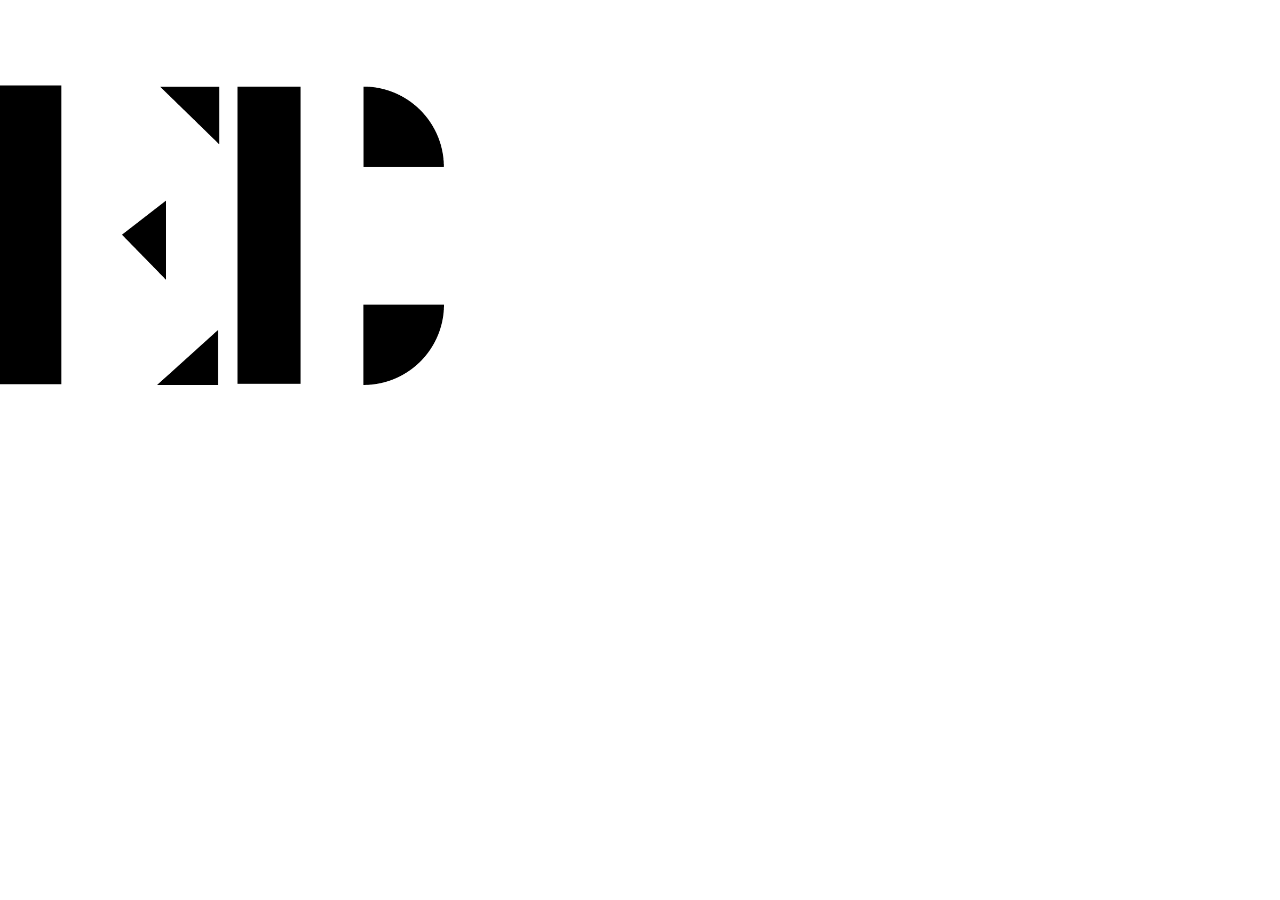
==== commit 666b59fc: "Première version de la branche" ====
--- a/index.html
+++ b/index.html
@@ -8,550 +8,13 @@
     <link rel="icon" href="assets/img/logo/logo_noir.png">
 
     <link rel="stylesheet" href="stylesheet/styles.css">
-    <link rel="stylesheet" href="stylesheet/main.css">
-    <link rel="stylesheet" href="stylesheet/AnimateItems.css">
-
-    <script src="scripts/in-view.min.js"></script>
-    <script src="scripts/simpleParallax.js"></script>
-    <script src="scripts/AnimateItems.js"></script>
-    <script src="scripts/ScrollMagic min.js"></script>
-    <script src="scripts/Sliders.js"></script>
+    <link rel="stylesheet" href="stylesheet/open_app.css">
 </head>
 <body>
-    <nav id="menu" class="lignes">
-        <span></span>
-        <span></span>
-        <section id="logo">
-            <img src="assets/img/logo/logo_noir.png">
-            <p>Graphic Designer</p>
-        </section>
-        <section id="sous-menu">
-            <a class="dev_button">Work</a>
-            <p>/</p>
-            <a href="#contact">Contact</a>
-            <p>/</p>
-            <a href="#">Home</a>
-        </section>
-        <a id="galerieButton">Galerie</a>
-        <section id="time">
-            <img src="assets/img/logo/Logo_Horloge.png">
-            <p id="horloge">17 : 16 : 26</p>
-        </section>
-        <p id="calendrier">Mer 3 avril</p>
-    </nav>
+    <img src="assets/img/logo/logo_noir.png" alt="logo noir">
+    <img class="second-logo" src="assets/img/logo/logo_blanc.png" alt="logo blanc">
 
-    <div id="entete" class="lignes">
-        <div class="entete_margin">
-
-        </div>
-        <section class="section_logo">
-            <img src="assets/img/logo/logo_noir.png" alt="logo noir">
-            <img src="assets/img/logo/logo_blanc.png" alt="logo blanc">
-        </section>
-        <div class="rectangle"></div>
-    </div>
-
-    <div id="menu_de_navigation" class="lignes">
-        <section class="left">
-            <article>
-                <p class="fade-in">Mes domaines de compétences</p>
-                <nav>
-                    <a class="fade-in dev_button">Typographie</a>
-                    <a class="fade-in dev_button">Motion Design</a>
-                    <a class="fade-in dev_button">UX/UI</a>
-                    <a class="fade-in dev_button">Branding</a>
-                    <a class="fade-in dev_button">Illustration</a>
-                </nav>
-            </article>
-            <div>
-                <p class="fade-in">Projets :</p>
-                <ul>
-                    <li class="fade-in"><a herf="#">01_La Vuelta</a></li>
-                    <li class="fade-in"><a herf="#">02_Tapis Roulant</a></li>
-                    <li class="fade-in"><a herf="#">03_Les Vielles Charrues</a></li>
-                    <li class="fade-in"><a herf="#">04_Au delà de la Peur</a></li>
-                    <li class="fade-in"><a herf="#">05_Meg Technologie</a></li>
-                    <li class="fade-in"><a herf="#">06_Foire aux Oignons</a></li>
-                    <li class="fade-in"><a herf="#">07_Louis Vuitton</a></li>
-                </ul>
-            </div>
-        </section>
-        <section class="right">
-            <article>
-                <h1 class="opacity">Esteban_</h1>
-                <h1 class="opacity">GraphicDesigner</h1>
-            </article>
-            <div class="fade-in">
-                <p>scroll pour découvrir</p>
-                <span></span>
-            </div>
-        </section>
-    </div>
-
-    <section id="about_me" class="lignes">
-        <p>About me</p>
-        <img src="assets/img/accueil_esteban.png" alt="protrait d'Esteban" class="parallax">
-        <h1 class="fade-in">Bonjour et bienvenue dans mon portfolio.  Je m’appelle Esteban Deroussin et je suis né le 26 octobre 2003 à Lyon. J’ai intégré depuis trois ans l’école E.artsup dans la filière direction artistique. Ce site est l’aboutissement de trois ans de travail et de passion. Il vous présente mes meilleurs réalisations dans les différents domaines que j’ai pu expérimenter cette année.</h1>
-        <h1 class="fade-in">J’espère que vous prendrez plaisir à le visiter et que cela vous donnera envie d’explorer de nouvelles opportunités avec moi.</h1>
-    </section>
-
-    <section id="preview">
-        <aside>
-            <h1>Works Preview</h1>
-            <a id="learn-link" class="lignes" href="#">
-                <p>Learn more</p>
-                <div>
-                    <span></span>
-                </div>
-            </a>
-            <div class="projet-liste">
-                <p>Project name:</p>
-                <ul>
-                    <li>01_La Vuelta</li>
-                    <li>02_Tapis Roulant</li>
-                    <li>03_Les Vielles Charrues</li>
-                    <li>04_Au delà de la Peur</li>
-                    <li>05_Meg Technologie</li>
-                    <li>06_Foire aux Oignons</li>
-                    <li>07_Louis Vuitton</li>
-                </ul>
-            </div>
-        </aside>
-        <ul id="projet-puce">
-            <li></li>
-            <li></li>
-            <li></li>
-            <li></li>
-            <li></li>
-            <li></li>
-            <li></li>
-        </ul>
-        <main>
-            <div class="projet opacity">
-                <img src="assets/img/Vuelta/Gourle.jpg" alt="Illustration du projet">
-                <p class="titre">01_La Vuelta</p>
-                <p class="domaine">Branding & Motion Design</p>
-            </div>
-            <div class="projet opacity">
-                <video src="assets/mov/Tapis roulant - Animation 3D.mov" autoplay muted loop></video>
-                <p class="titre">02_Tapis Roulant</p>
-                <p class="domaine">Motion Design & 3D</p>
-            </div>
-            <div class="projet opacity black-font">
-                <img src="assets/img/Les vielles charrues/Tickets Gratuits.jpg" alt="Illustration du projet">
-                <p class="titre">03_Les Vielles Charrues</p>
-                <p class="domaine">Branding</p>
-            </div>
-            <div class="projet opacity black-font">
-                <img src="assets/img/Au delà de la Peur/Shining.jpg" alt="Illustration du projet">
-                <p class="titre">04_Au delà de la peur</p>
-                <p class="domaine">Print & Photographie</p>
-            </div>
-            <div class="projet opacity black-font">
-                <img src="assets/img/Make Tech/WiFi.jpg" alt="Illustration du projet">
-                <p class="titre">05_Meg Technologie</p>
-                <p class="domaine">Print & Photographie</p>
-            </div>
-            <div class="projet opacity black-font">
-                <img src="assets/img/Foire aux oignons/Gobelet.jpg" alt="Illustration du projet">
-                <p class="titre">06_Foire aux Oignons</p>
-                <p class="domaine">Motion Design</p>
-            </div>
-            <div class="projet opacity">
-                <img src="assets/img/Louis Vuitton/Sac shopping.jpg" alt="Illustration du projet">
-                <p class="titre">07_Louis Vuitton</p>
-                <p class="domaine">Branding & Motion Design</p>
-            </div>
-        </main>
-    </section>
-
-    <section id="contact">
-        <!-- Logo et réseaux sociaux d'Esteban -->
-        <div class="réseaux">
-            <span></span>
-            <img src="assets/img/logo/logo_noir.png" alt="logo noir">
-            <content>
-                <p>Esteban_Graphic Designer</p>
-                <div>
-                    <a class="fade-in" href="https://www.instagram.com/esteban_drs1/">Instagram</a>
-                    <a class="fade-in" href="https://www.facebook.com/esteban.deroussin">Facebook</a>
-                    <a class="fade-in" href="https://www.linkedin.com/in/esteban-deroussin-28b207252/">Linkedin</a>
-                </div>
-            </content>
-        </div>
-        <div class="coordonnees">
-            <!-- Coordonnées d'Esteban -->
-            <span></span>
-            <article>
-                <h2 class="fade-in">Mes coordonnées</h2>
-                <p class="fade-in">Parlez-moi de votre nouveau projet.</p>
-                <p class="fade-in">Collaborons ensemble et créons un projet qui vous correspond.</p>
-                <aside>
-                    <div class="fade-in">
-                        <img src="assets/img/logo/logo-mail.png" alt="Image d'enveloppe indiquant l'envoie d'un email">
-                        <a href="mailto:esteban.deroussin@icloud.com">Écrivez-moi</a>
-                    </div>
-                    <div class="fade-in">
-                        <img src="assets/img/logo/logo-telephone.png" alt="Image d'un téléphone indiquant l'appelle du créateur">
-                        <a href="tel:+33 6 15 23 27 19">+33 0 15 23 27 19</a>
-                    </div>
-                </aside>
-            </article>
-            <!-- Coordonnées d'Arthur -->
-            <div class="developpeur">
-                <p class="fade-in">Développer par <gras>Arthur MATHIS</gras>, étudiant en Licence MIAGE à la Faculté des Sciences et Techniques de l'UHA.</p>
-                <p class="fade-in">Retrouvez ces contacts et autres travaux ci-dessous.</p>
-                <div class="reseaux-arthur">
-                    <div class="item-reseau fade-in">
-                        <img src="assets/img/logo/Github_logo.png" alt="Logo Linkedin">
-                        <a href="https://www.linkedin.com/in/arthur-mathis-0a8701268/">Likedin</a>
-                    </div>
-                    <div class="item-reseau fade-in">
-                        <img src="assets/img/logo/Github_logo.png" alt="Logo github">
-                        <a href="https://github.com/ArthurMathis">GitHub</a> 
-                    </div>
-                    <div class="item-reseau fade-in">
-                        <img src="assets/img/logo/logo-telephone.png" alt="">
-                        <a href="tel:+33 6 38 85 55 57">+33 6 85 55 57</a>
-                    </div>
-                    <div class="item-reseau fade-in">
-                        <img src="assets/img/logo/logo-mail.png" alt="">
-                        <a href="mailto:mathis.arthur68@gmail.com">mathis.arthur68@gmail.com</a>
-                    </div>
-                </div>
-            </div>
-        </div>
-        <div class="recap-projet">
-            <p class="fade-in">Projets :</p>
-                <div>
-                    <a href="#" class="fade-in">01_La Vuelta</a>
-                    <a href="#" class="fade-in">02_Tapis Roulant</a>
-                    <a href="#" class="fade-in">03_Les Vielles Charrues</a>
-                    <a href="#" class="fade-in">04_Au delà de la Peur</a>
-                    <a href="#" class="fade-in">05_Meg Technologie</a>
-                    <a href="#" class="fade-in">06_Foire aux Oignons</a>
-                    <a href="#" class="fade-in">07_Louis Vuitton</a>
-                </div>
-        </div>
-    </section>
-
-    <section id="galerie">
-        <nav class="lignes"><p id="closeButton">[Close]</p></nav>
-        <content>
-            <!-- La Vuelta -->
-            <article class="projet lignes">
-                <aside>
-                    <div class="titre">
-                        <h1>01</h1>
-                        <h1>La Vuelta</h1>
-                    </div>
-                    <div class="domaine">
-                        <h2>Domaine</h2>
-                        <h2>Branding & Motion Design</h2>
-                    </div>
-                    <div class="outils">
-                        <h2>Outils</h2>
-                        <h2>Illustrator, Photoshop, After effect et Indesign</h2>
-                    </div>
-                </aside>
-                <div class="mask"></div>
-                <div class="items-galerie">
-                    <div class="item small-item">
-                        <img src="assets/img/Vuelta/Affiche noire zoom.jpg" alt="Illustration sous forme de Mockup">
-                        <p>( 1 )</p>
-                    </div> 
-                    <div class="item big-item">
-                        <video src="assets/mov/La Vuelta - Animation rouge.mp4" alt="Affiche animée" autoplay loop></video>
-                        <p>( 2 )</p>
-                    </div> 
-                    <div class="item small-item">
-                        <video src="assets/mov/La Vuelta - Animation noire.mp4" alt="Affiche animée" autoplay loop></video>
-                        <p>( 3 )</p>
-                    </div> 
-                    <div class="item big-item">
-                        <img src="assets/img/Vuelta/Noir & Rouge.jpg" alt="Illustration sous forme de Mockup">
-                        <p>( 4 )</p>
-                    </div> 
-                    <div class="item">
-                        <img src="assets/img/Vuelta/Gourle.jpg" alt="Mockup du projet">
-                        <p>( 5 )</p>
-                    </div> 
-                    <div class="item">
-                        <img src="assets/img/Vuelta/Sac.jpg" alt="Mockup du projet">
-                        <p>( 6 )</p>
-                    </div> 
-                </div>
-            </article>
-
-            <!-- Tapis Roulant -->
-            <article class="projet lignes">
-                <aside>
-                    <div class="titre">
-                        <h1>02</h1>
-                        <h1>Tapis Roulant</h1>
-                    </div>
-                    <div class="domaine">
-                        <h2>Domaine</h2>
-                        <h2>Motion Design & 3D</h2>
-                    </div>
-                    <div class="outils">
-                        <h2>Outils</h2>
-                        <h2>Cinema 4D & After Effect</h2>
-                    </div>
-                </aside>
-                <div class="mask"></div>
-                <div class="items-galerie">
-                    <!-- Faux item forçant l'aligenement -->
-                    <div class="small-item"></div>
-                    <div class="item big-item">
-                        <video src="assets/mov/Tapis roulant - Animation 3D.mov" autoplay loop></video>
-                        <p>( 1 )</p>
-                    </div> 
-                </div>
-            </article>
-
-            <!-- Les Vielles Charrues -->
-            <article class="projet lignes">
-                <aside>
-                    <div class="titre">
-                        <h1>03</h1>
-                        <h1>Les Vieilles Charrues</h1>
-                    </div>
-                    <div class="domaine">
-                        <h2>Domaine</h2>
-                        <h2>Branding</h2>
-                    </div>
-                    <div class="outils">
-                        <h2>Outils</h2>
-                        <h2>Illustrator, Photoshop et Indesign</h2>
-                    </div>
-                </aside>
-                <div class="mask"></div>
-                <div class="items-galerie">
-                    <div class="item small-item">
-                        <img src="assets/img/Les vielles charrues/Affiche zoom.jpg" alt="Illustration sous forme de Mockup">
-                        <p>( 1 )</p>
-                    </div> 
-                    <div class="item big-item">
-                        <img src="assets/img/Les vielles charrues/Flyer.jpg" alt="Affiche du projet">
-                        <p>( 2 )</p>
-                    </div> 
-                    <div class="item big-item">
-                        <img src="assets/img/Les vielles charrues/Affiches.jpg" alt="Illustration sous forme de Mockup">
-                        <p>( 3 )</p>
-                    </div> 
-                    <div class="item small-item">
-                        <img src="assets/img/Les vielles charrues/Gourde.jpg" alt="Illustration sous forme de Mockup">
-                        <p>( 4 )</p>
-                    </div>
-                    <div class="item solo-item">
-                        <img src="assets/img/Les vielles charrues/Horizontale.jpg" alt="Illustration sous forme de Mockup">
-                        <p>( 5 )</p>
-                    </div>  
-                    <div class="item small-item">
-                        <img src="assets/img/Les vielles charrues/Sac.jpg" alt="Illustration sous forme de Mockup">
-                        <p>( 6 )</p>
-                    </div> 
-                    <div class="item big-item">
-                        <img src="assets/img/Les vielles charrues/Tickets Gratuits.jpg" alt="Illustration sous forme de Mockup">
-                        <p>( 7 )</p>
-                    </div> 
-                </div>
-            </article>
-
-            <!-- Au delà de la Peur -->
-            <article class="projet lignes">
-                <aside>
-                    <div class="titre">
-                        <h1>04</h1>
-                        <h1>Au de là de la Peur</h1>
-                    </div>
-                    <div class="domaine">
-                        <h2>Domaine</h2>
-                        <h2>Print & Photographie</h2>
-                    </div>
-                    <div class="outils">
-                        <h2>Outils</h2>
-                        <h2>Photoshop et Indesign</h2>
-                    </div>
-                </aside>
-                <div class="mask"></div>
-                <div class="items-galerie">
-                    <div class="item small-item">
-                        <img src="assets/img/Au delà de la Peur/Page de fin.jpg" alt="">
-                        <p>( 1 )</p>
-                    </div> 
-                    <div class="item big-item">
-                        <img src="assets/img/Au delà de la Peur/Page de garde.jpg" alt="">
-                        <p>( 2 )</p>
-                    </div> 
-                    <div class="item solo-item">
-                        <img src="assets/img/Au delà de la Peur/Les mécanismes.jpg" alt="">
-                        <p>( 3 )</p>
-                    </div> 
-                    <div class="item">
-                        <img src="assets/img/Au delà de la Peur/Shining.jpg" alt="">
-                        <p>( 4 )</p>
-                    </div> 
-                    <div class="item">
-                        <img src="assets/img/Au delà de la Peur/Shutter.jpg" alt="">
-                        <p>( 5 )</p>
-                    </div> 
-                </div>
-            </article>
-
-            <!-- Meg Technologie -->
-            <article class="projet lignes">
-                <aside>
-                    <div class="titre">
-                        <h1>05</h1>
-                        <h1>Meg Technologie</h1>
-                    </div>
-                    <div class="domaine">
-                        <h2>Domaine</h2>
-                        <h2>UX Design</h2>
-                    </div>
-                    <div class="outils">
-                        <h2>Outils</h2>
-                        <h2>Figma et Cinema 4D</h2>
-                    </div>
-                </aside>
-                <div class="mask"></div>
-                <div class="items-galerie">
-                    <div class="item solo-item">
-                        <img src="assets/img/Make Tech/Carte mère.jpg" alt="">
-                        <p>( 1 )</p>
-                    </div> 
-                    <div class="item solo-item">
-                        <img src="assets/img/Make Tech/WiFi.jpg" alt="">
-                        <p>( 2 )</p>
-                    </div> 
-                </div>
-            </article>
-
-            <!-- Electro-Polis -->
-            <article class="projet lignes">
-                <aside>
-                    <div class="titre">
-                        <h1>06</h1>
-                        <h1>Electro-Polis</h1>
-                    </div>
-                    <div class="domaine">
-                        <h2>Domaine</h2>
-                        <h2>Branding & UX Design</h2>
-                    </div>
-                    <div class="outils">
-                        <h2>Outils</h2>
-                        <h2>Illustrator, Photoshop & Figma</h2>
-                    </div>
-                </aside>
-                <div class="mask"></div>
-                <div class="items-galerie">
-                    <div class="item solo-item">
-                        <img src="assets/img/Electro-Polis/Electropolis.jpg" alt="">
-                        <p>( 1 )</p>
-                    </div> 
-                    <div class="item small-item">
-                        <img src="assets/img/Electro-Polis/Billboard.jpg" alt="">
-                        <p>( 2 )</p>
-                    </div> 
-                    <div class="item big-item">
-                        <img src="assets/img/Electro-Polis/Billeterie.jpg" alt="">
-                        <p>( 3 )</p>
-                    </div> 
-                    <div class="item solo-item">
-                        <img src="assets/img/Electro-Polis/Mockup Macbook pro.jpg" alt="">
-                        <p>( 4 )</p>
-                    </div> 
-                </div>
-            </article>
-
-            <!-- Foire aux Oignons -->
-            <article class="projet lignes">
-                <aside>
-                    <div class="titre">
-                        <h1>07</h1>
-                        <h1>Foire aux oignons</h1>
-                    </div>
-                    <div class="domaine">
-                        <h2>Domaine</h2>
-                        <h2>Branding</h2>
-                    </div>
-                    <div class="outils">
-                        <h2>Outils</h2>
-                        <h2>Illustrator, Photoshop & Indesign</h2>
-                    </div>
-                </aside>
-                <div class="mask"></div>
-                <div class="items-galerie">
-                    <div class="item">
-                        <img src="assets/img/Foire aux oignons/Zoomjpg.jpg" alt="">
-                        <p>( 1 )</p>
-                    </div> 
-                    <div class="item">
-                        <img src="assets/img/Foire aux oignons/Mockup.jpg" alt="">
-                        <p>( 2 )</p>
-                    </div> 
-                    <div class="item big-item">
-                        <img src="assets/img/Foire aux oignons/Affiches.jpg" alt="">
-                        <p>( 3 )</p>
-                    </div> 
-                    <div class="item small-item">
-                        <img src="assets/img/Foire aux oignons/Gobelet.jpg" alt="">
-                        <p>( 4 )</p>
-                    </div> 
-                </div>
-            </article>
-
-            <!-- Louis Vuitton -->
-            <article class="projet lignes">
-                <aside>
-                    <div class="titre">
-                        <h1>08</h1>
-                        <h1>Louis Vuitton</h1>
-                    </div>
-                    <div class="domaine">
-                        <h2>Domaine</h2>
-                        <h2>Branding</h2>
-                    </div>
-                    <div class="outils">
-                        <h2>Outils</h2>
-                        <h2>Illustrator & Photoshop</h2>
-                    </div>
-                </aside>
-                <div class="mask"></div>
-                <div class="items-galerie lignes">
-                    <div class="item">
-                        <img src="assets/img/Louis Vuitton/Magasin.jpg" alt="">
-                        <p>( 1 )</p>
-                    </div> 
-                    <div class="item">
-                        <img src="assets/img/Louis Vuitton/Sac shopping.jpg" alt="">
-                        <p>( 2 )</p>
-                    </div> 
-                    <div class="item">
-                        <img src="assets/img/Louis Vuitton/Logo.jpg" alt="">
-                        <p>( 3 )</p>
-                    </div> 
-                    <div class="item">
-                        <img src="assets/img/Louis Vuitton/Flacon.jpg" alt="">
-                        <p>( 4 )</p>
-                    </div> 
-                </div>
-            </article>
-        </content>
-    </section>
-
-    <div id="developpement">
-        <div class="cards">
-            <div id="dev_notif_close_icon"></div>
-            <h1>Site en développement</h1>
-            <p>Certaines rubriques du site ne sont pas encoredisponible. Notre équipe travaille à laréalisation de ce projet. Merci de votrecompréhension et à bientôt !</p>
-        </div>
-    </div>
-
-    <script src="scripts/data.js"></script>
-    <script src="scripts/controler.js"></script>
-    <script src="scripts/view.js"></script>
-</body>
-</html>+    <script>
+        setTimeout(() => { window.location = "app.html"; }, 4000);
+    </script>
+</body>--- a/stylesheet/open_app.css
+++ b/stylesheet/open_app.css
@@ -0,0 +1,54 @@
+body {
+  width: 100dvw;
+  height: 100dvh;
+}
+
+@keyframes firstLogo {
+  0%, 50% {
+    position: fixed;
+    top: 50%;
+    left: 50%;
+    height: 6em;
+    width: auto;
+    transform: translate(-50%, -50%);
+  }
+  100% {
+    position: fixed;
+    top: calc(var(--police-small) + var(--margin) + 50px);
+    left: var(--margin);
+    height: calc(50dvh - 150px);
+    width: auto;
+    transform: none;
+  }
+}
+@keyframes secondLogo {
+  0% {
+    left: var(--margin);
+    opacity: 0;
+    z-index: 1;
+  }
+  50% {
+    left: var(--margin);
+    opacity: 1;
+    z-index: 1;
+  }
+  100% {
+    left: calc(1.48 * (50dvh - 120px));
+    opacity: 1;
+    z-index: initial;
+  }
+}
+img {
+  position: fixed;
+  top: calc(var(--police-small) + 50px + var(--margin));
+  width: calc(1.48 * (50dvh - 150px));
+}
+img:first-of-type {
+  animation: firstLogo 2s ease forwards;
+}
+img:last-of-type {
+  opacity: 0;
+  animation: secondLogo 2s ease 2s forwards;
+}
+
+/*# sourceMappingURL=open_app.css.map */
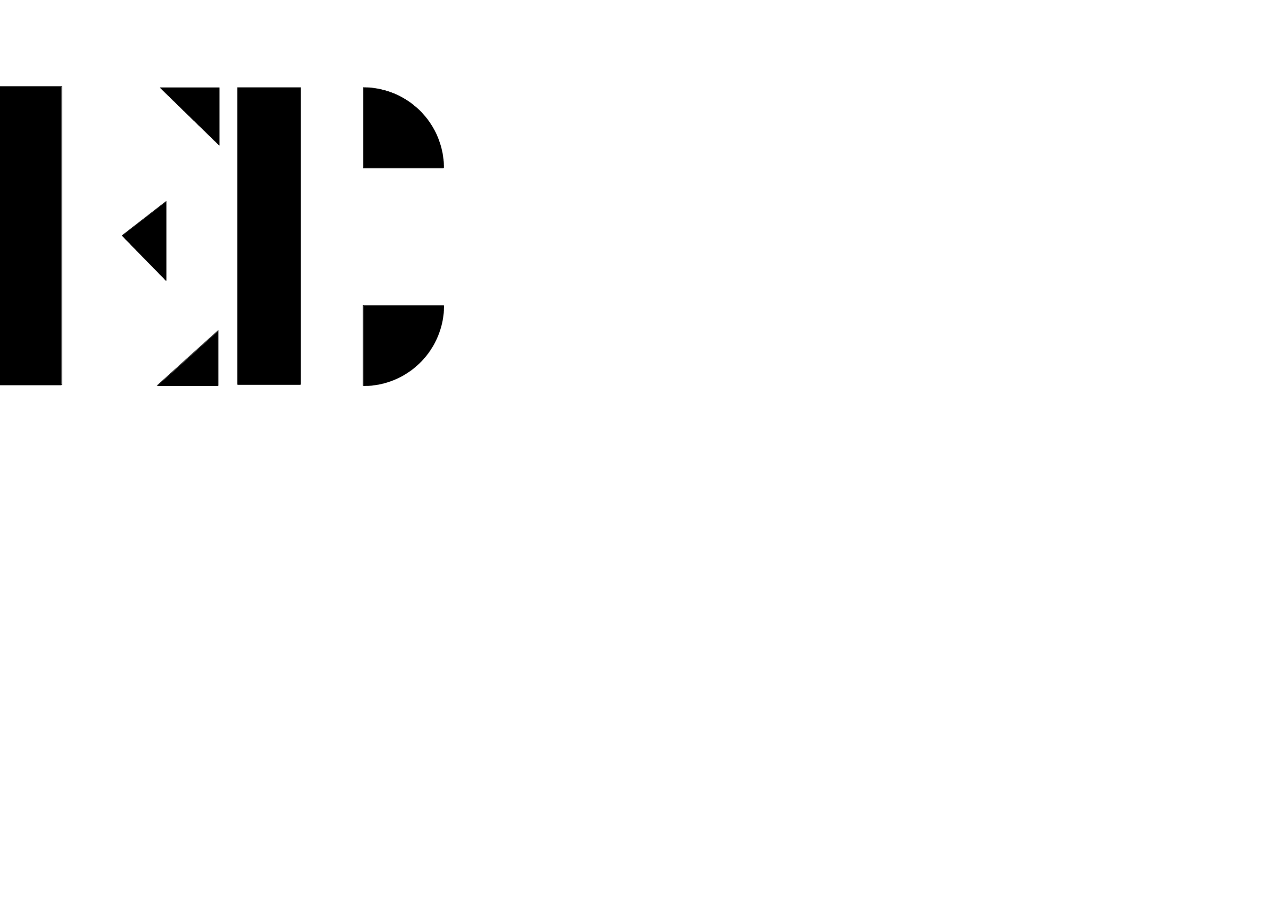
==== commit 5e4ee65a: "Patch de la classe Slider" ====
--- a/index.html
+++ b/index.html
@@ -15,6 +15,6 @@
     <img class="second-logo" src="assets/img/logo/logo_blanc.png" alt="logo blanc">
 
     <script>
-        setTimeout(() => { window.location = "app.html"; }, 4000);
+        setTimeout(() => { window.location = "app.html"; }, 2000);
     </script>
-</body>+</body>
--- a/stylesheet/styles.css
+++ b/stylesheet/styles.css
@@ -12,10 +12,10 @@
 }
 :root {
   --police-extra-big: 142px;
-  --police-big: 90px;
-  --police-normal: 18px;
-  --police-small: 15px;
-  --police-extra-small: 12px;
+  --police-big: 5em;
+  --police-normal: 1em;
+  --police-small: 1em;
+  --police-extra-small: 0.7em;
   --black: #000;
   --ligth-black: #888;
   --white: #fff;
@@ -117,7 +117,7 @@
 }
 #menu a {
   position: relative;
-  height: var(--police-normal);
+  /*height: var(--police-normal);*/
   font-size: var(--police-small);
 }
 #menu a::before {
@@ -199,7 +199,7 @@
   z-index: 30;
   padding: var(--margin);
   padding-left: 20%;
-  background-color: rgba(0, 0, 0, 0.8);
+  background-color: rgba(0, 0, 0, 0.5);
   backdrop-filter: blur(11px);
   will-change: opacity animation;
   animation: ease apparition 800ms forwards;
@@ -334,4 +334,218 @@
   width: 100%;
 }
 
+
+#contact {
+  position: relative;
+  display: flex;
+  width: 100%;
+  height: calc(100dvh - 105px);
+}
+#contact .réseaux > span, #contact .coordonnees > span {
+  position: absolute;
+  bottom: 0;
+  width: 1px;
+  height: calc(var(--margin) / 4);
+  background-color: var(--black);
+}
+#contact .réseaux {
+  position: relative;
+  display: flex;
+  flex-direction: column;
+  justify-content: end;
+  gap: var(--margin);
+  width: 42.5%;
+  padding: var(--margin) 0;
+  border-bottom: 1px solid var(--black);
+}
+#contact .réseaux > span {
+  left: 0;
+}
+#contact .réseaux img {
+  width: 80%;
+}
+#contact .réseaux content {
+  display: flex;
+  justify-content: space-between;
+  width: 100%;
+}
+#contact .réseaux content p {
+  margin-left: 5px;
+  font-size: var(--police-small);
+  transform: translateX(var(--police-small));
+}
+#contact .réseaux content p::before {
+  content: "";
+  position: absolute;
+  left: -5px;
+  display: block;
+  width: var(--police-extra-small);
+  height: var(--police-extra-small);
+  background-color: var(--black);
+  border-radius: 50%;
+  transform: translateX(calc(-1 * var(--police-small))) translateY(3px);
+}
+#contact .réseaux content div {
+  display: flex;
+  gap: var(--margin);
+}
+#contact .réseaux content div a {
+  font-size: var(--police-small);
+  position: relative;
+}
+#contact .réseaux content div a::before {
+  content: "";
+  position: absolute;
+  bottom: 0;
+  width: 100%;
+  height: 1px;
+  background-color: var(--black);
+  transform: scaleX(0);
+  will-change: transform;
+  transform-origin: left;
+  overflow-x: hidden;
+  transition: transform 200ms ease-in-out;
+}
+#contact .réseaux content div a:hover::before {
+  transform: scaleX(1);
+}
+#contact .coordonnees {
+  position: relative;
+  display: flex;
+  flex-direction: column;
+  justify-content: center;
+  width: 37.5%;
+  height: 100%;
+  border-bottom: 1px solid var(--black);
+}
+#contact .coordonnees > span {
+  right: 0;
+}
+#contact .coordonnees article {
+  max-height: 30%;
+  margin-bottom: 10%;
+}
+#contact .coordonnees article h2 {
+  font-family: "Supply";
+  font-weight: 200;
+  font-size: var(--police-small);
+  margin-bottom: var(--margin);
+}
+#contact .coordonnees article p {
+  font-size: var(--police-small);
+}
+#contact .coordonnees article aside {
+  display: flex;
+  margin-top: var(--margin);
+}
+#contact .coordonnees article aside div {
+  display: flex;
+  align-items: center;
+  gap: calc(var(--margin) / 2);
+  width: 50%;
+}
+#contact .coordonnees article aside div img {
+  width: calc(3 * var(--police-small));
+}
+#contact .coordonnees article aside div a {
+  position: relative;
+  font-family: "Supply";
+  font-weight: 200;
+  font-size: var(--police-small);
+}
+#contact .coordonnees article aside div a::before {
+  content: "";
+  position: absolute;
+  bottom: 0;
+  width: 100%;
+  height: 1px;
+  background-color: var(--black);
+  transform: scaleX(0);
+  will-change: transform;
+  transform-origin: left;
+  overflow-x: hidden;
+  transition: transform 200ms ease-in-out;
+}
+#contact .coordonnees article aside div a:hover::before {
+  transform: scaleX(1);
+}
+#contact .coordonnees .developpeur {
+  display: flex;
+  flex-direction: column;
+  gap: calc(var(--margin) / 4);
+  width: 100%;
+  height: 30%;
+  padding-top: 10%;
+  border-top: 1px solid var(--black);
+}
+#contact .coordonnees .developpeur p {
+  font-size: var(--police-small);
+}
+#contact .coordonnees .developpeur p gras {
+  font-size: var(--police-small);
+  font-family: "Montreal Bold";
+}
+#contact .coordonnees .developpeur .reseaux-arthur {
+  display: flex;
+  flex-wrap: wrap;
+  gap: var(--margin);
+  width: 100%;
+  padding-top: calc(var(--margin) / 2);
+}
+#contact .coordonnees .developpeur .reseaux-arthur .item-reseau {
+  display: flex;
+  align-items: center;
+  gap: calc(var(--margin) / 2);
+}
+#contact .coordonnees .developpeur .reseaux-arthur .item-reseau a {
+  position: relative;
+  font-family: "Supply";
+  font-weight: 200;
+  font-size: var(--police-small);
+}
+#contact .coordonnees .developpeur .reseaux-arthur .item-reseau a::before {
+  content: "";
+  position: absolute;
+  bottom: 0;
+  width: 100%;
+  height: 1px;
+  background-color: var(--black);
+  transform: scaleX(0);
+  will-change: transform;
+  transform-origin: left;
+  overflow-x: hidden;
+  transition: transform 200ms ease-in-out;
+}
+#contact .coordonnees .developpeur .reseaux-arthur .item-reseau a:hover::before {
+  transform: scaleX(1);
+}
+#contact .coordonnees .developpeur .reseaux-arthur .item-reseau img {
+  width: calc(3 * var(--police-small));
+}
+#contact .recap-projet {
+  display: flex;
+  align-items: end;
+  width: 20%;
+}
+#contact .recap-projet > p {
+  width: 30%;
+  font-size: var(--police-small);
+  padding-bottom: calc(7 * var(--police-small));
+}
+#contact .recap-projet div {
+  display: flex;
+  flex-direction: column;
+  justify-content: right;
+  align-items: end;
+  width: 70%;
+}
+#contact .recap-projet div a {
+  font-size: var(--police-small);
+  will-change: opacity;
+  transition: ease 200ms opacity;
+}
+#contact .recap-projet div a:hover {
+  opacity: 0.5;
+}
+
 /*# sourceMappingURL=styles.css.map */
--- a/stylesheet/open_app.css
+++ b/stylesheet/open_app.css
@@ -21,34 +21,11 @@
     transform: none;
   }
 }
-@keyframes secondLogo {
-  0% {
-    left: var(--margin);
-    opacity: 0;
-    z-index: 1;
-  }
-  50% {
-    left: var(--margin);
-    opacity: 1;
-    z-index: 1;
-  }
-  100% {
-    left: calc(1.48 * (50dvh - 120px));
-    opacity: 1;
-    z-index: initial;
-  }
-}
 img {
   position: fixed;
   top: calc(var(--police-small) + 50px + var(--margin));
   width: calc(1.48 * (50dvh - 150px));
-}
-img:first-of-type {
   animation: firstLogo 2s ease forwards;
-}
-img:last-of-type {
-  opacity: 0;
-  animation: secondLogo 2s ease 2s forwards;
 }
 
 /*# sourceMappingURL=open_app.css.map */
